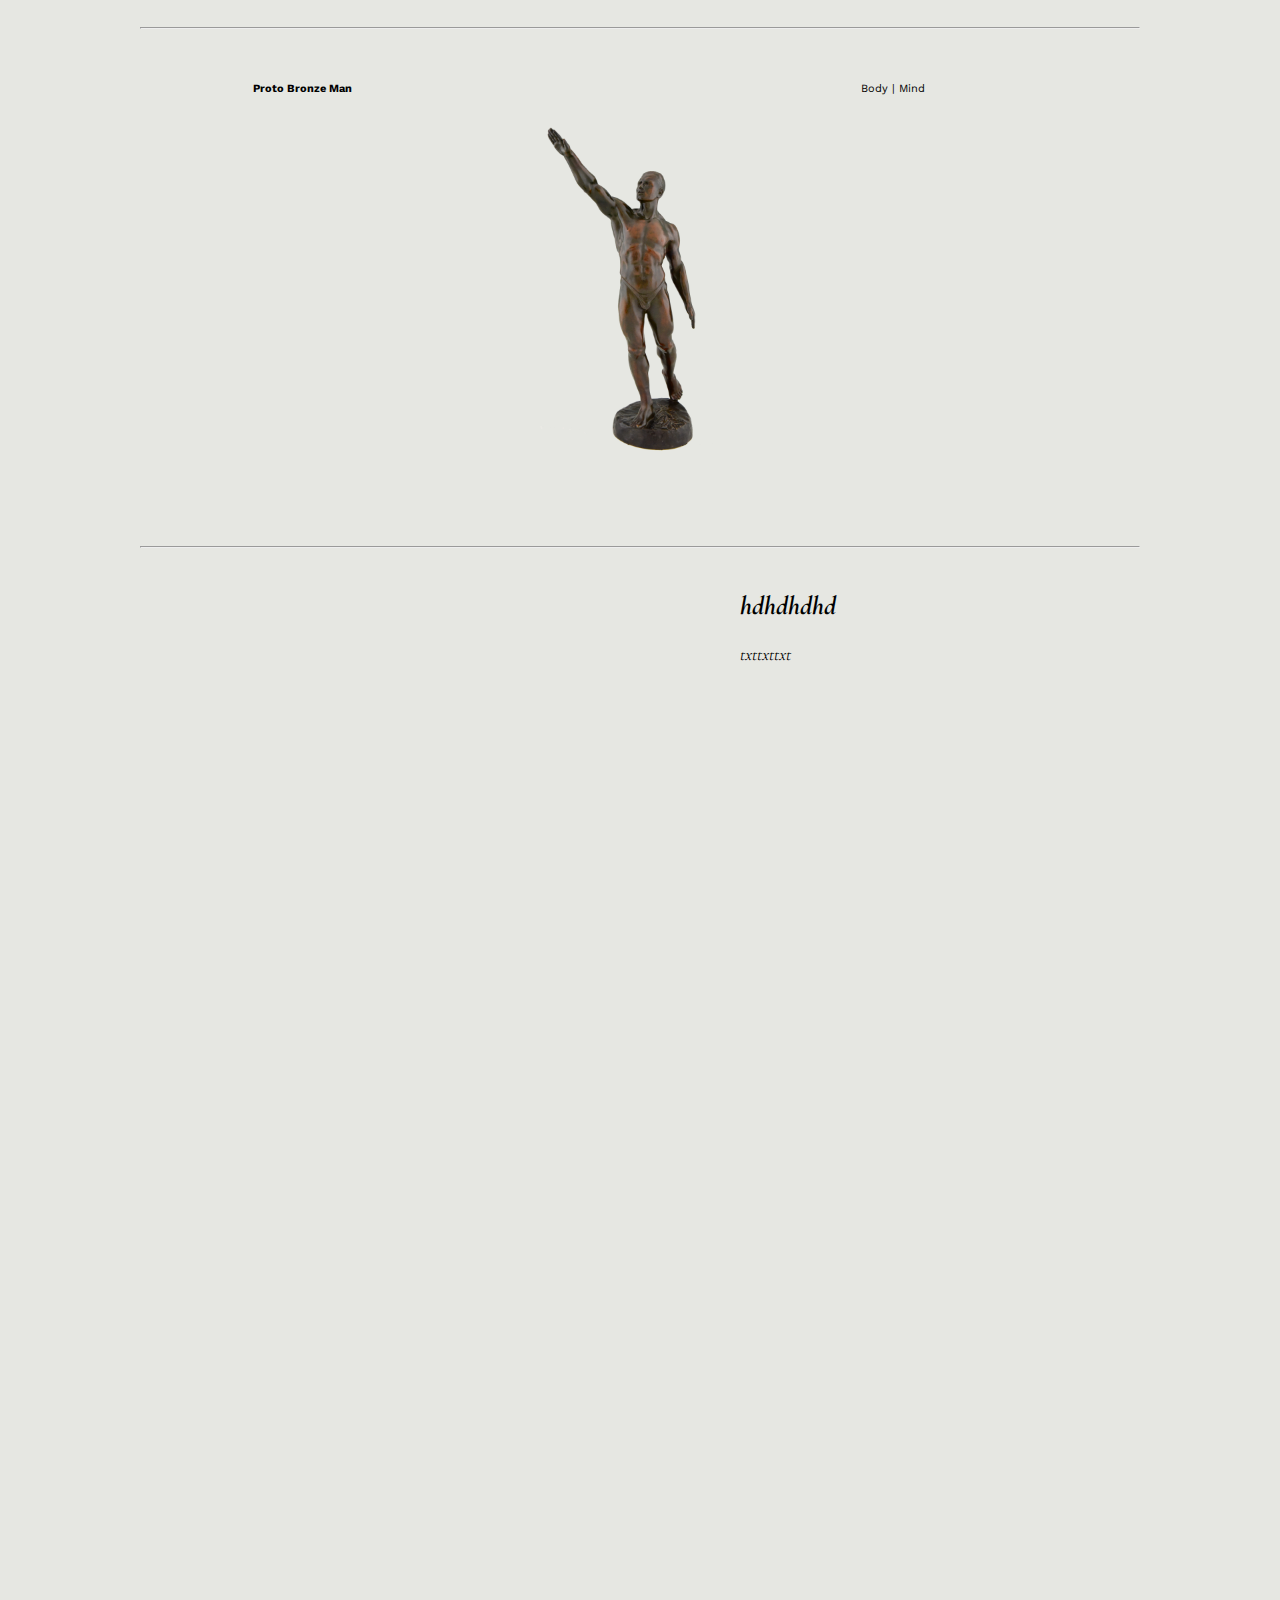
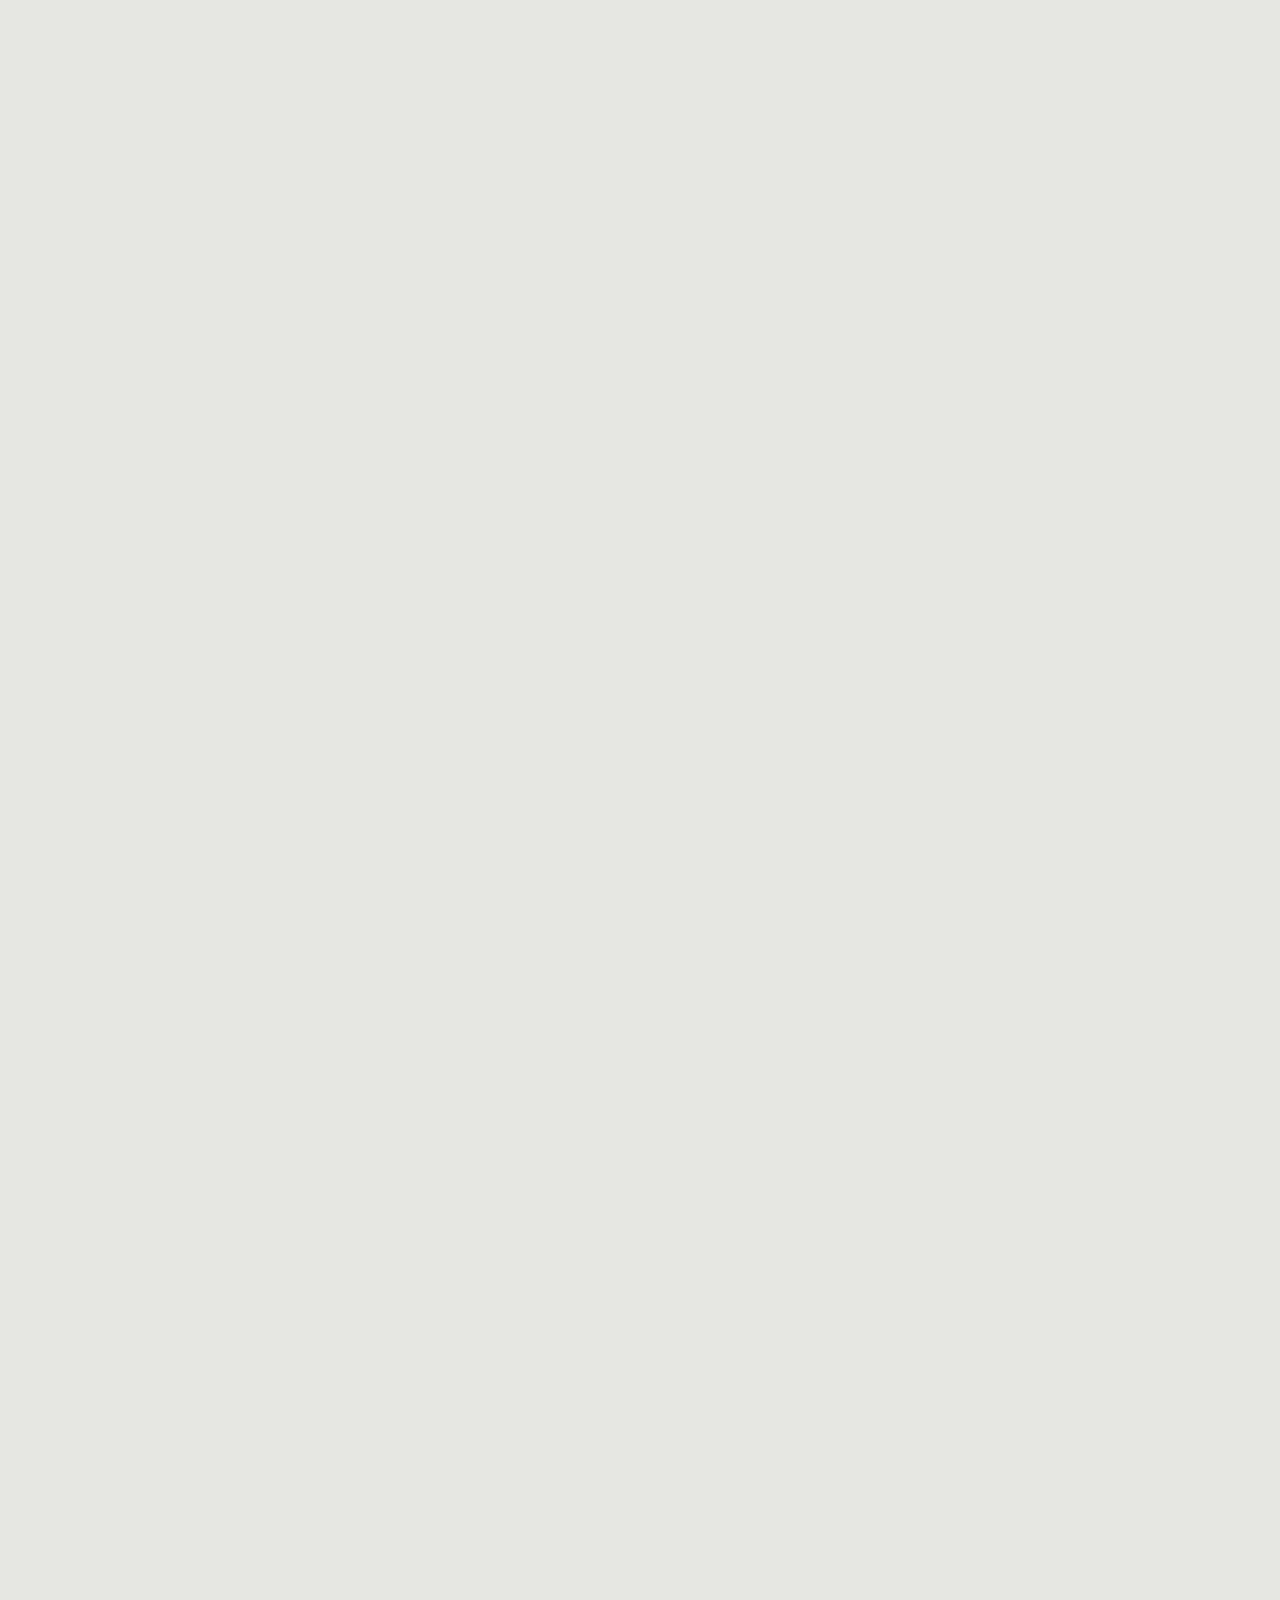
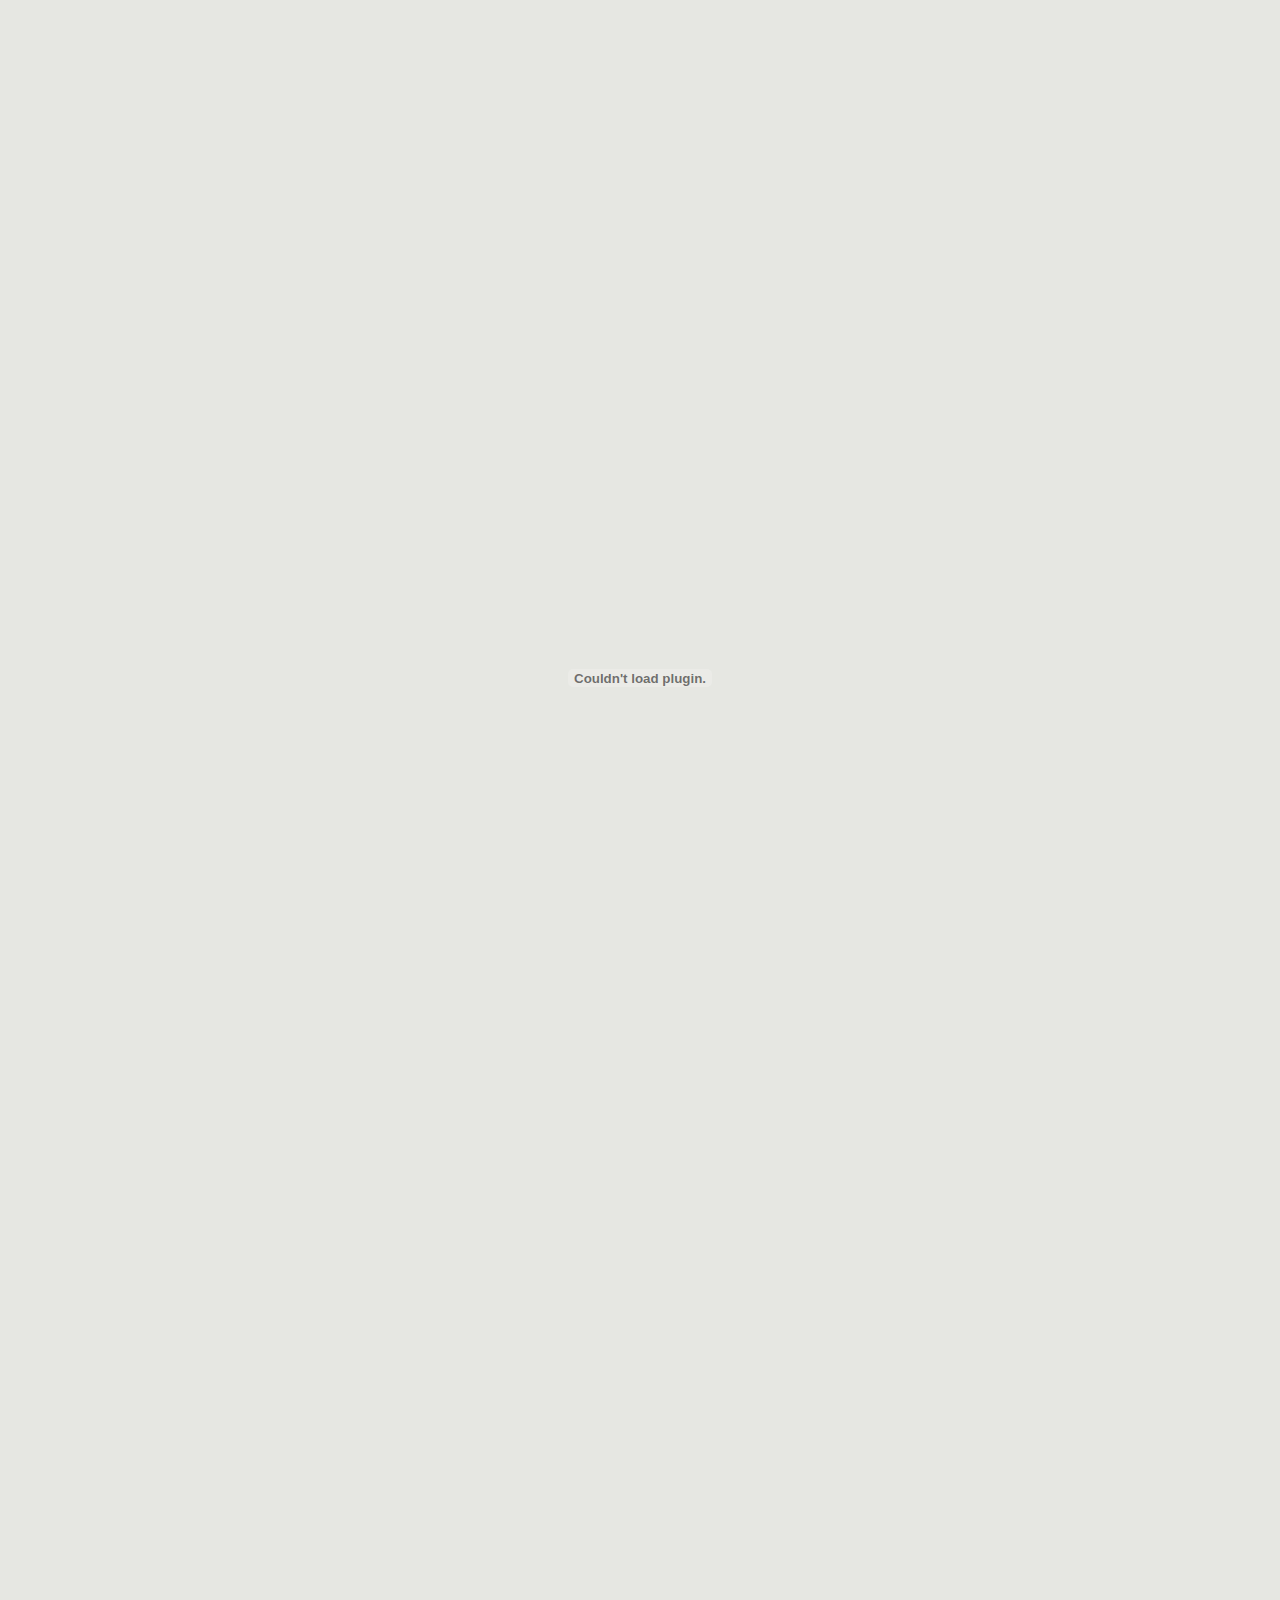
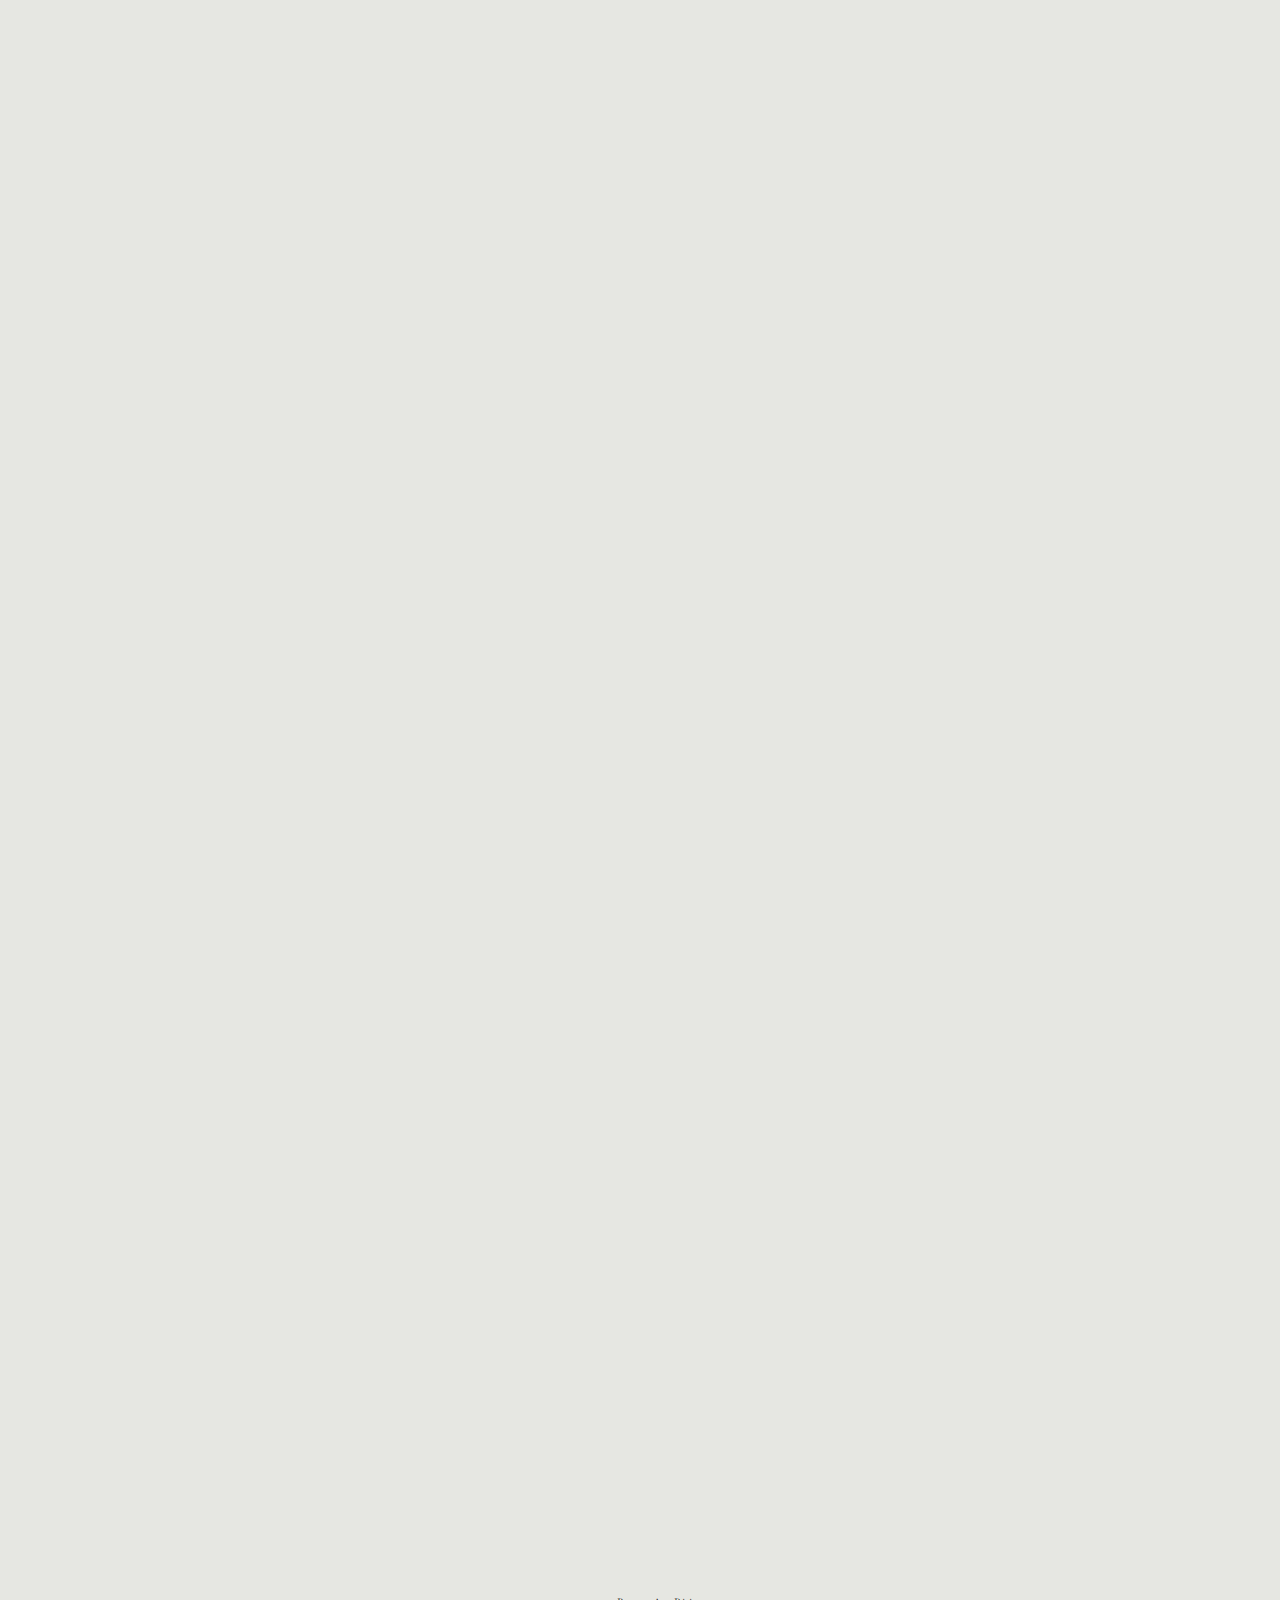
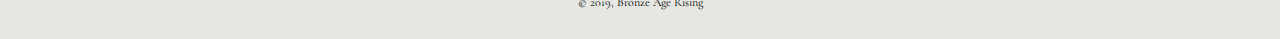
==== body.html @ aee888d8 "committed" ====
<!doctype html>

<html>

    <head>
	<link href="https:\\fonts.googleapis.com/css?family=Cormorant+Garamond:500,500i,700,700i|Work+Sans:6--" rel="stylesheet">
    <meta charset="utf-8">
    <title>Proto Bronze Man</title>
    <link rel="stylesheet" type="text/css" href="css/style.css"/>
    
    
    </head>
    
    <body>
        <div id="container">
        
            <hr>
            <div id="header"> 

                 
				 
				 <img class="olympic" width=200 src="images/olympic.png" alt="olympic" />
                
                <h1><a href="index.html">Proto Bronze Man</a></h1>
				 
				 <div id="navi">
            
                        <a class="btn"  href="body.html">Body |</a>
                        <a class="btn"  href="mind.html">Mind</a>
       
            
                </div> 

            </div>
            
            <hr>
            
            <div id="content">
        
                 
				<div id="text">
                
                <h2><b><em>hdhdhdhd</em></b> </h2>
                    
                    <p><em>txttxttxt</em></p>
                    
                   
                    
				</div>
                
                  <div id="content">
        
                 
				<div id="pdff">
                
                    <embed src="images/bronze.pdf" width="1000" height="5000" type="application/pdf">
                    
				</div>
            
                
            
            
            </div>
            
            
            
            
            
            
        </div> 
		
		<div id="footer">
	
			<p>&copy; 2019, Bronze Age Rising</p>
	
		</div>
	
    </body>
	
	
    
    


</html>
---- css/style.css ----
#container
       
        {
            position:relative;
			margin:0 auto;
            width:1000px;
            padding:10px;
			

        }
		
#header
        {
            position:relative;
			height:500px;
            width:1000px;
         
			
    
        }
		
h1
        {
            
			position:absolute;
			left:87px;
            font-family: 'Work Sans', sans-serif;
			font-size:11px;
			height:12px;
			width:150px;
            color: black;
			text-align:center;
            border:1px;
		    margin:44px 0 44px 0;
            
        }

img.olympic{
			
			position:absolute;
			left:400px;
            top:85px;
           

	
}
		
#navi 
        {
			height:12px;
			width:150px;
            position:absolute;
            left:677.6px;
            font-family: 'Work Sans', sans-serif;
			font-size:11px;
			text-align:center;
			margin:44px 0 44px 0;
            
           
            
			

        }


body 
        {
			
            font-family: 'Cormorant Garamond', serif;
            font-size:17.5px;
            background-color:#E6E7E2 /* PANTONE 11-4301 TPX Lily White */



        }

#content
        {
           position:relative;
		   margin-top:20px;
		   min-height:1000px;
        }
		





#text{
			float:right;
			width:400px;
			min-height:800px;
			margin-bottom:10px;
	

        
        
    }

#pdf{
        border:10px;
        border-color:blue;
}

li{
	
			margin:10px;
}

#chsepic{
			float:left;
			width:400px;
			height:500px;
			margin-bottom:10px;
	
}
#schools{
			float:right;
			width:400px;
			min-height:800px;
			margin-bottom:10px;
}

#e30pic{
			float:left;
			width:400px;
			height:500px;
			margin-bottom:10px;
}

#hobbielist{
			float:right;
			width:400px;
			min-height:800px;
			margin-bottom:10px;
	
}


a:link 
        {
            color:black;
            text-decoration:none;       
        }
			
a:visited 
        {
				
            color:black;
        }
			
a:hover 
        {
            color:deepskyblue;
				
        }
			
a:active 
        {
            color:white;
        }
		
#footer{
	
	position:relative;
	text-align:center;
	font-size:12px;
}
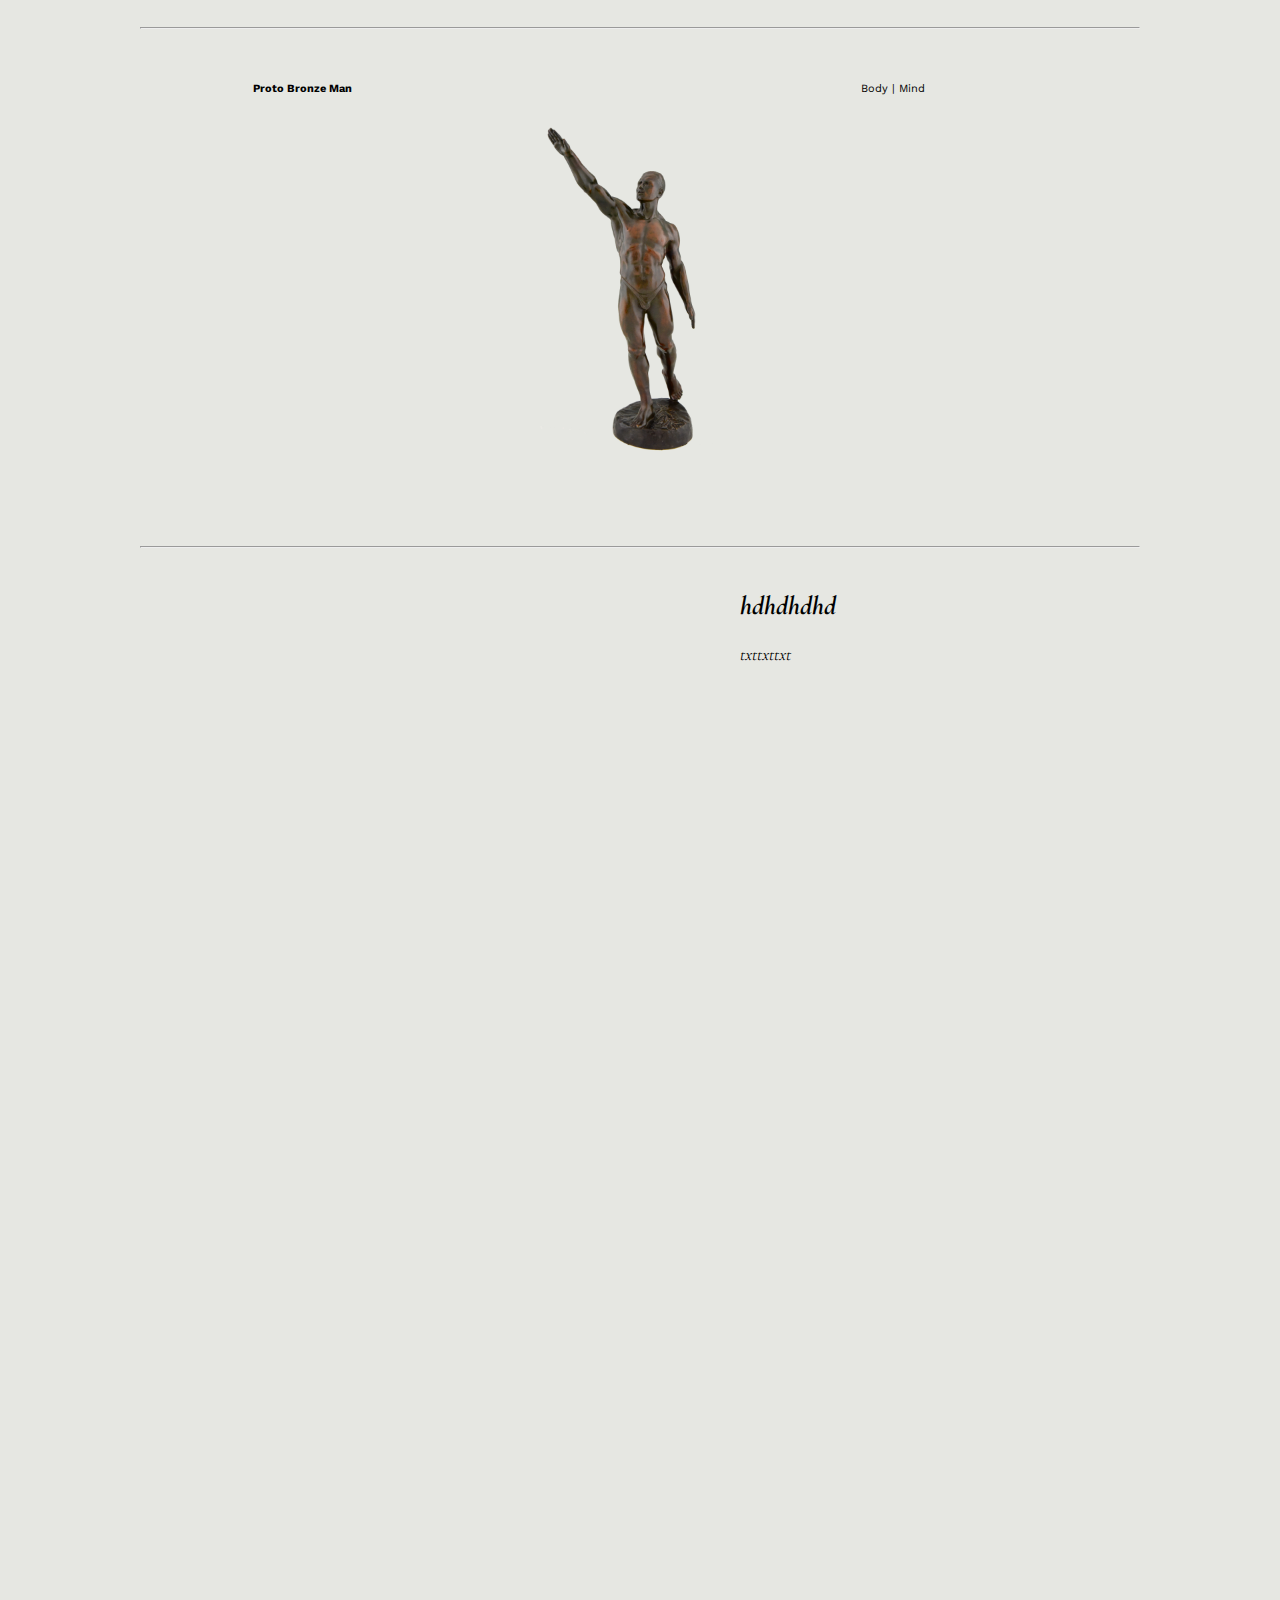
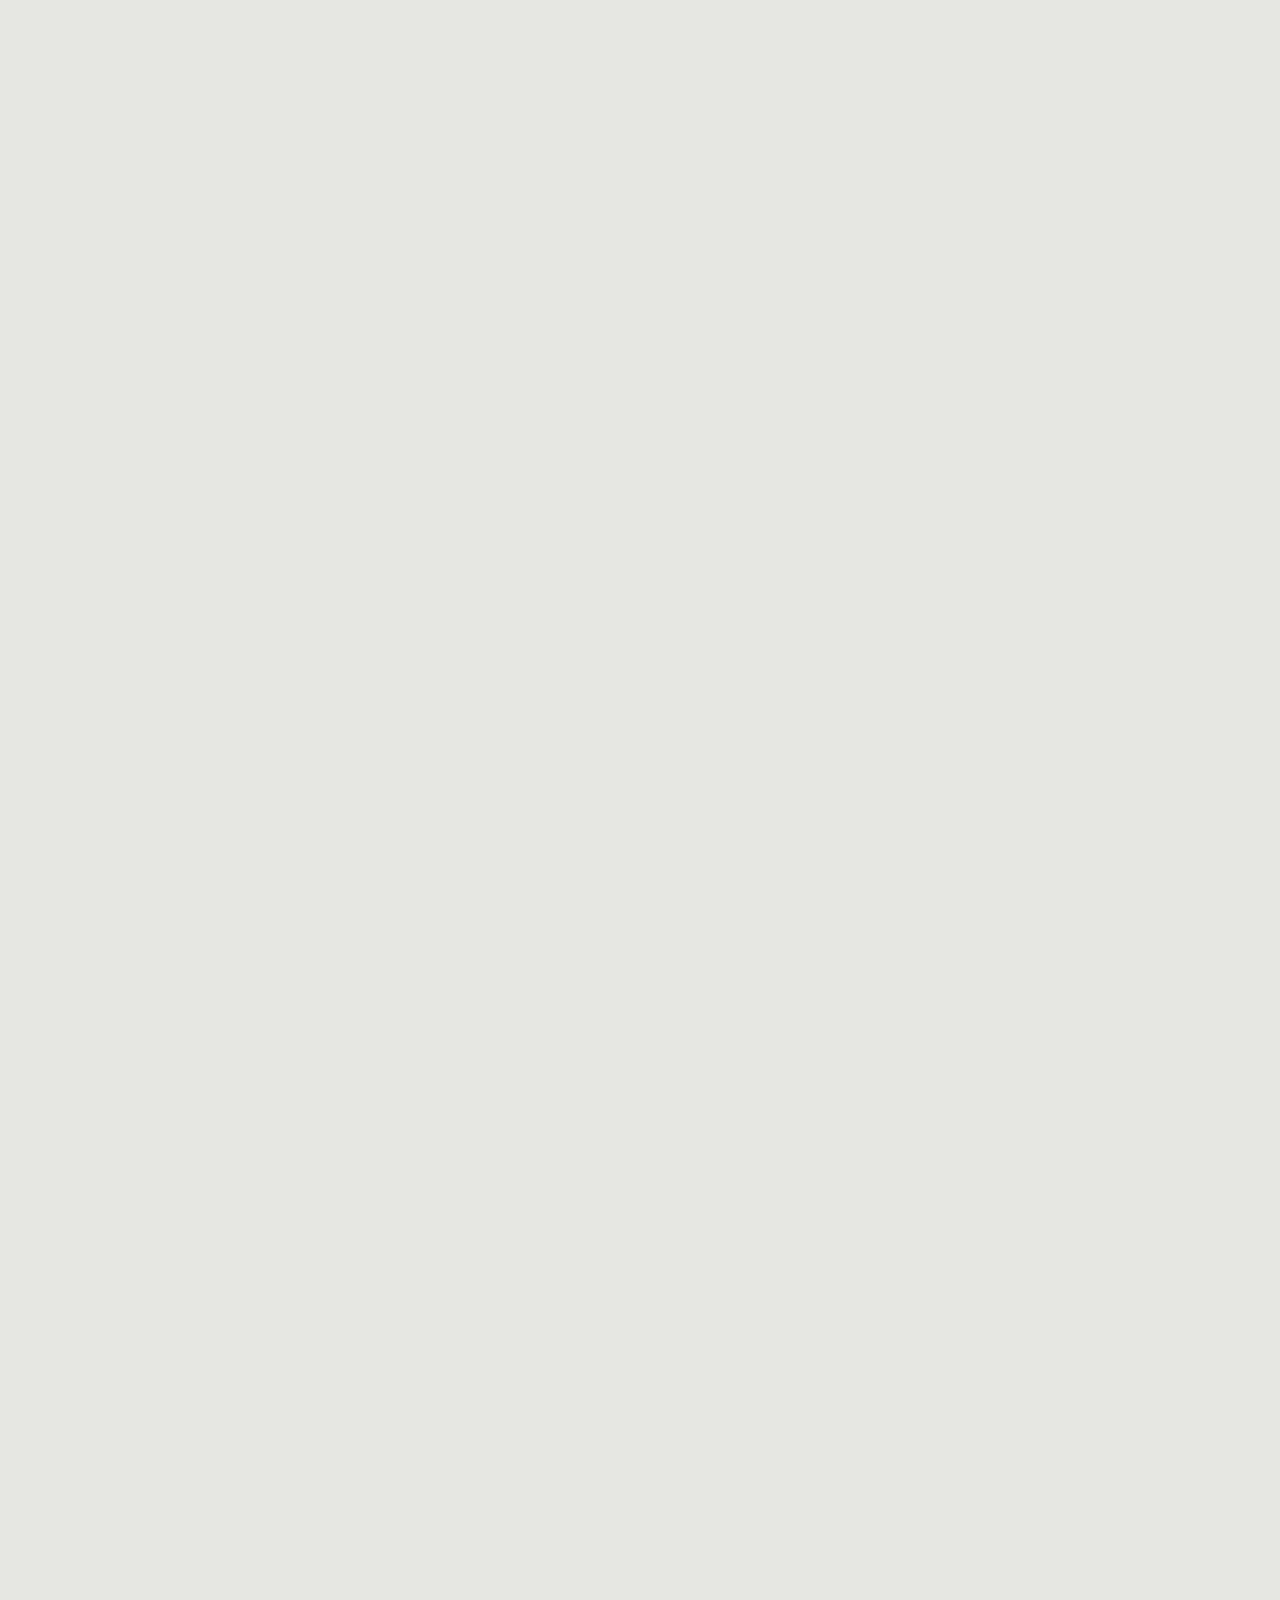
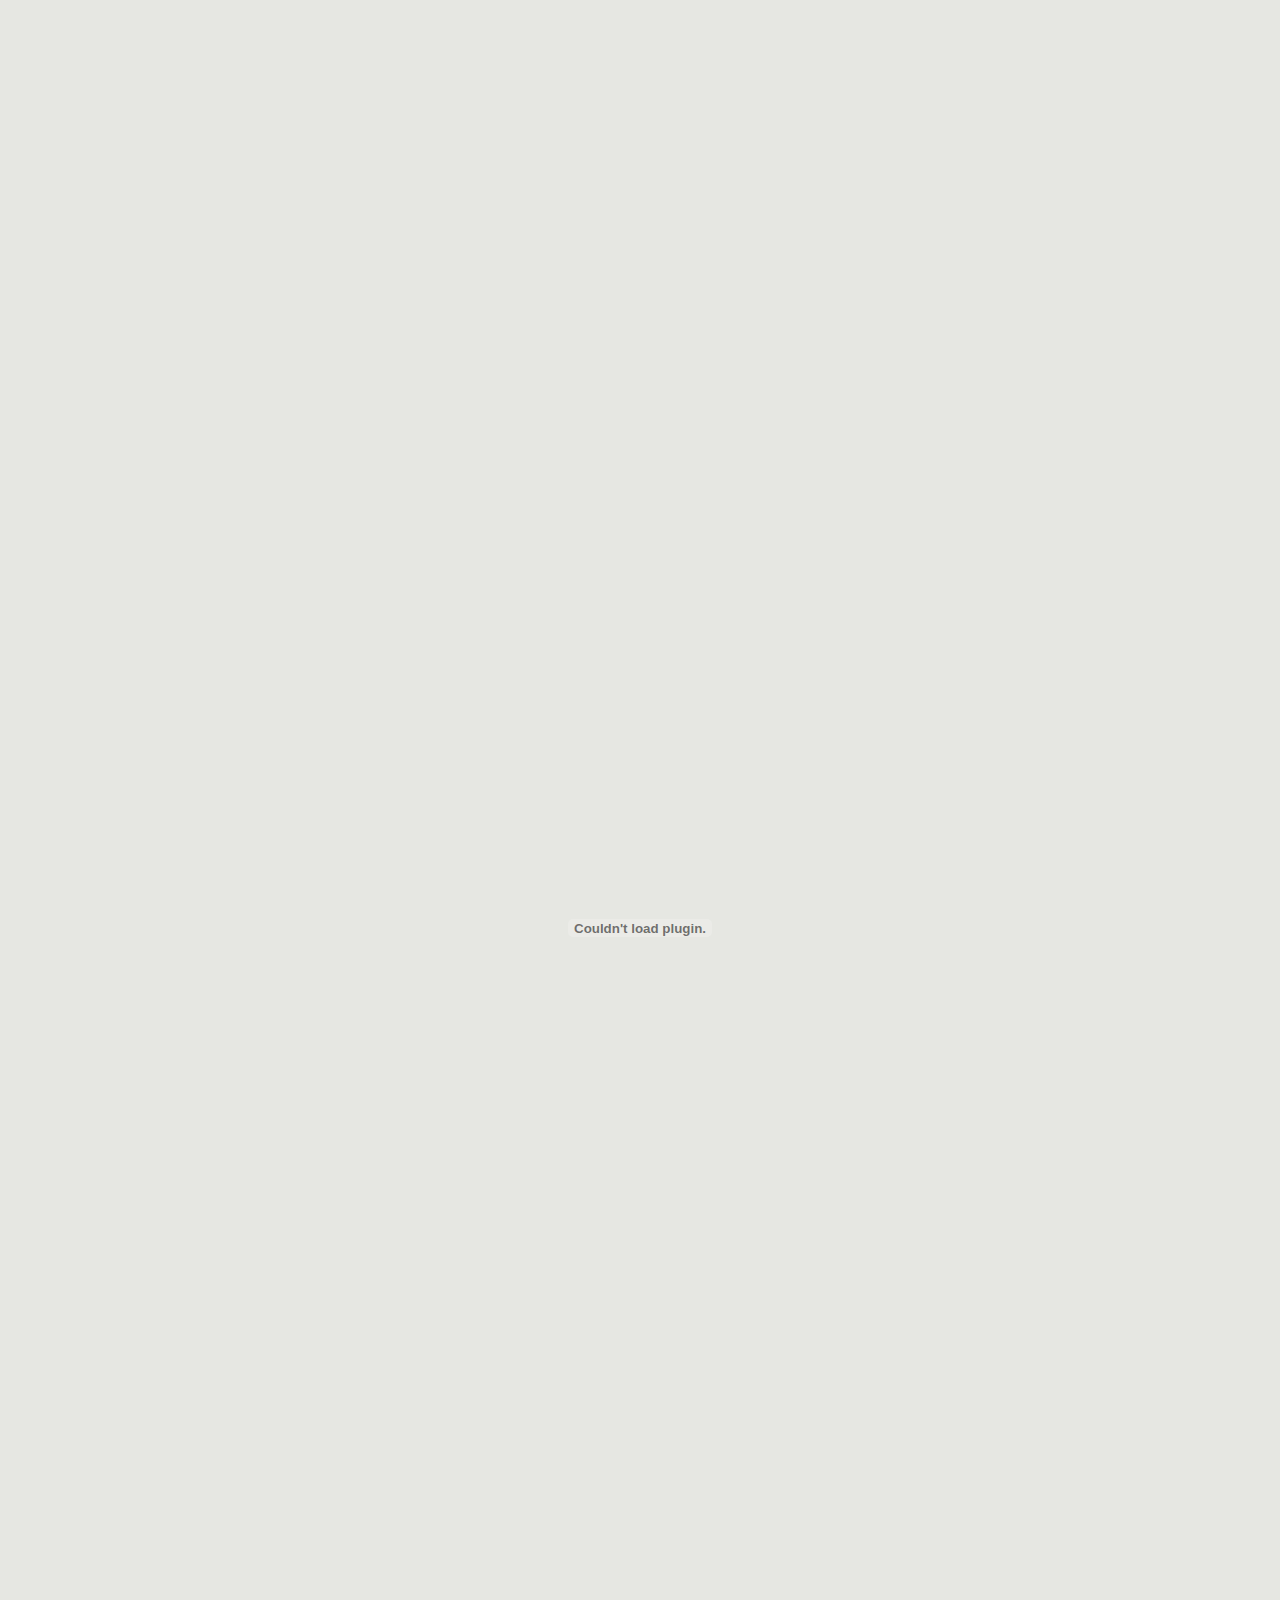
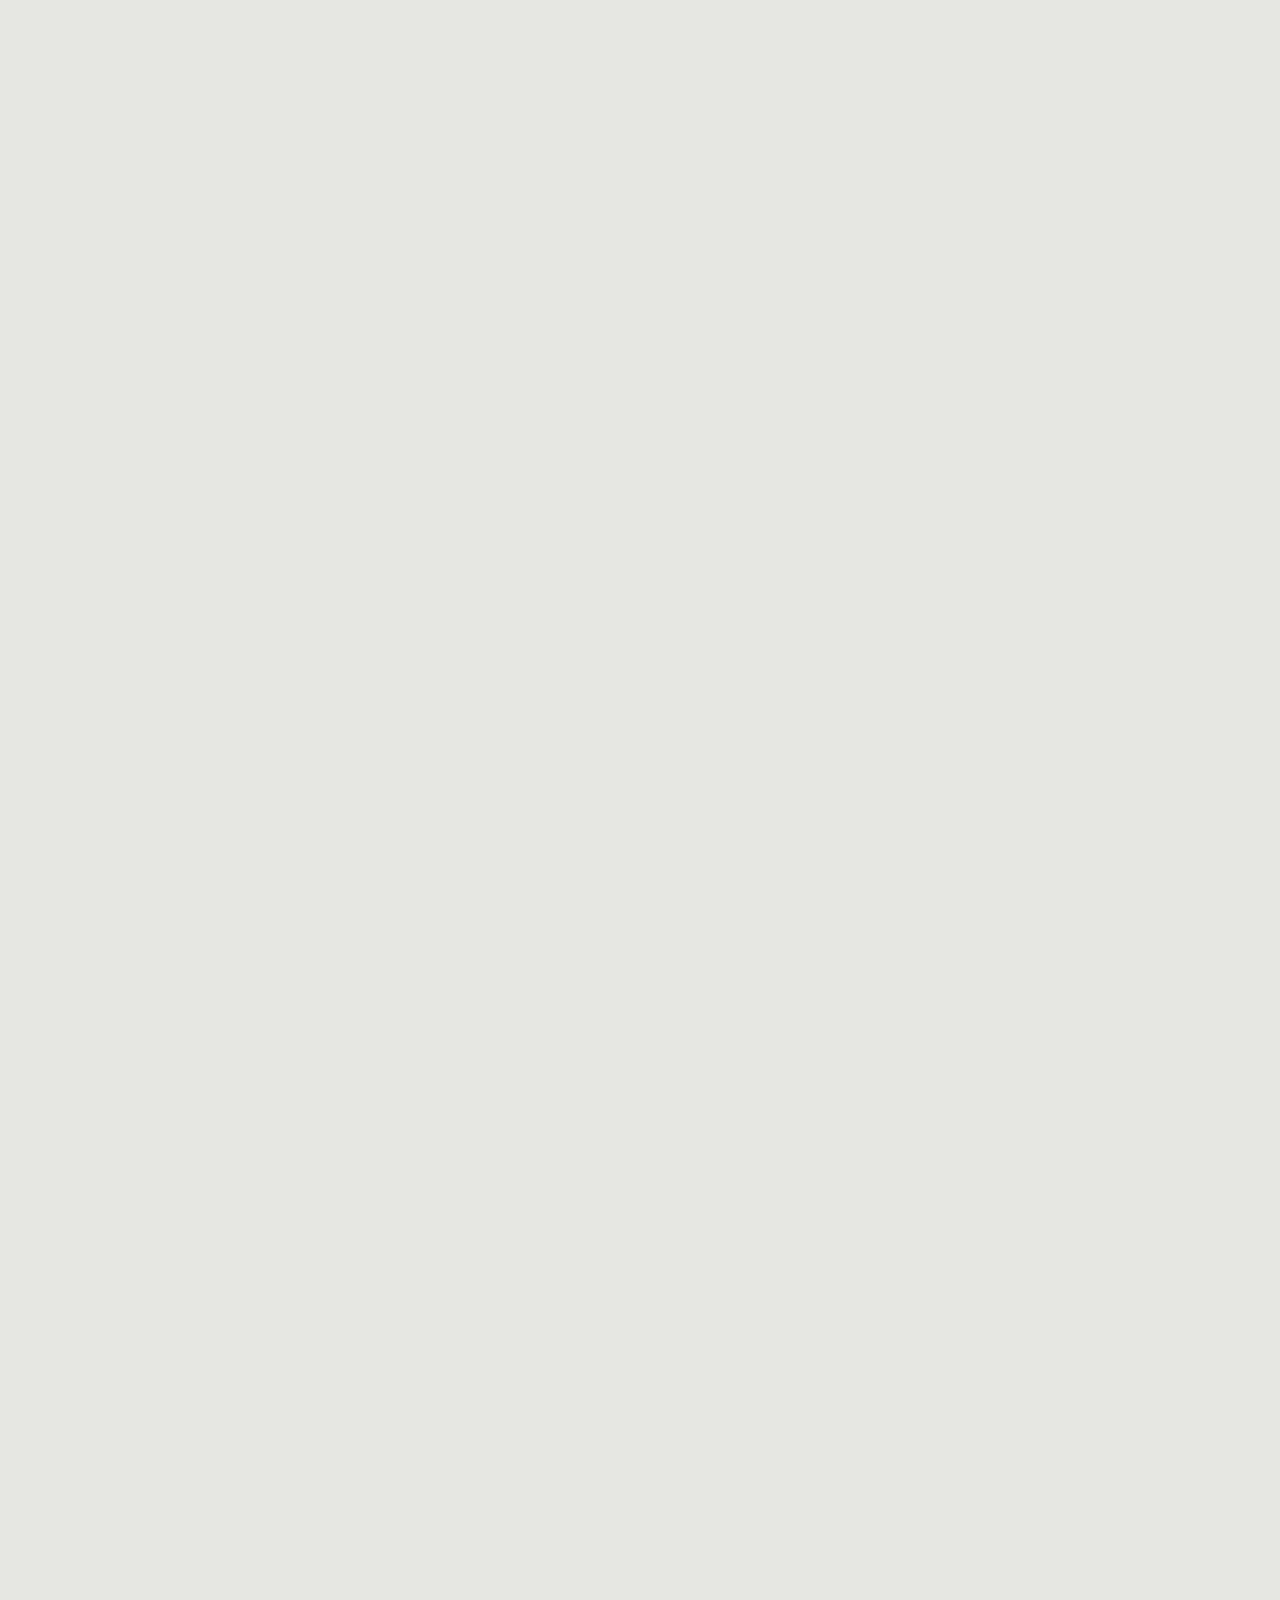
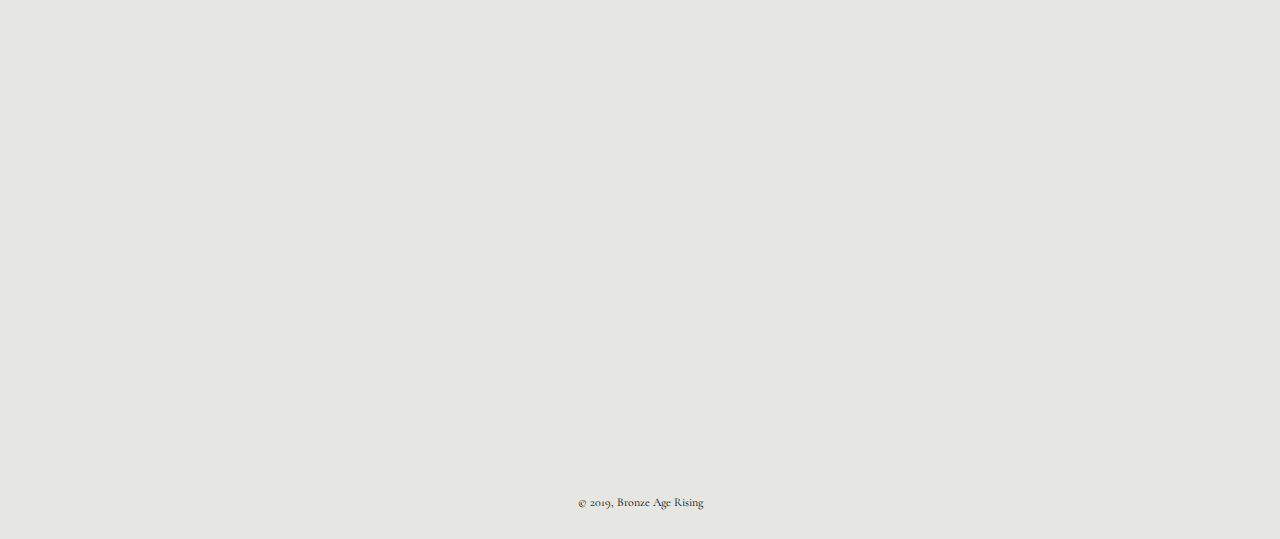
==== commit 52567476: "committed" ====
--- a/body.html
+++ b/body.html
@@ -53,7 +53,7 @@
                  
 				<div id="pdff">
                 
-                    <embed src="images/bronze.pdf" width="1000" height="5000" type="application/pdf">
+                    <embed src="images/bronze.pdf" width="1000" height="5500" type="application/pdf">
                     
 				</div>
             
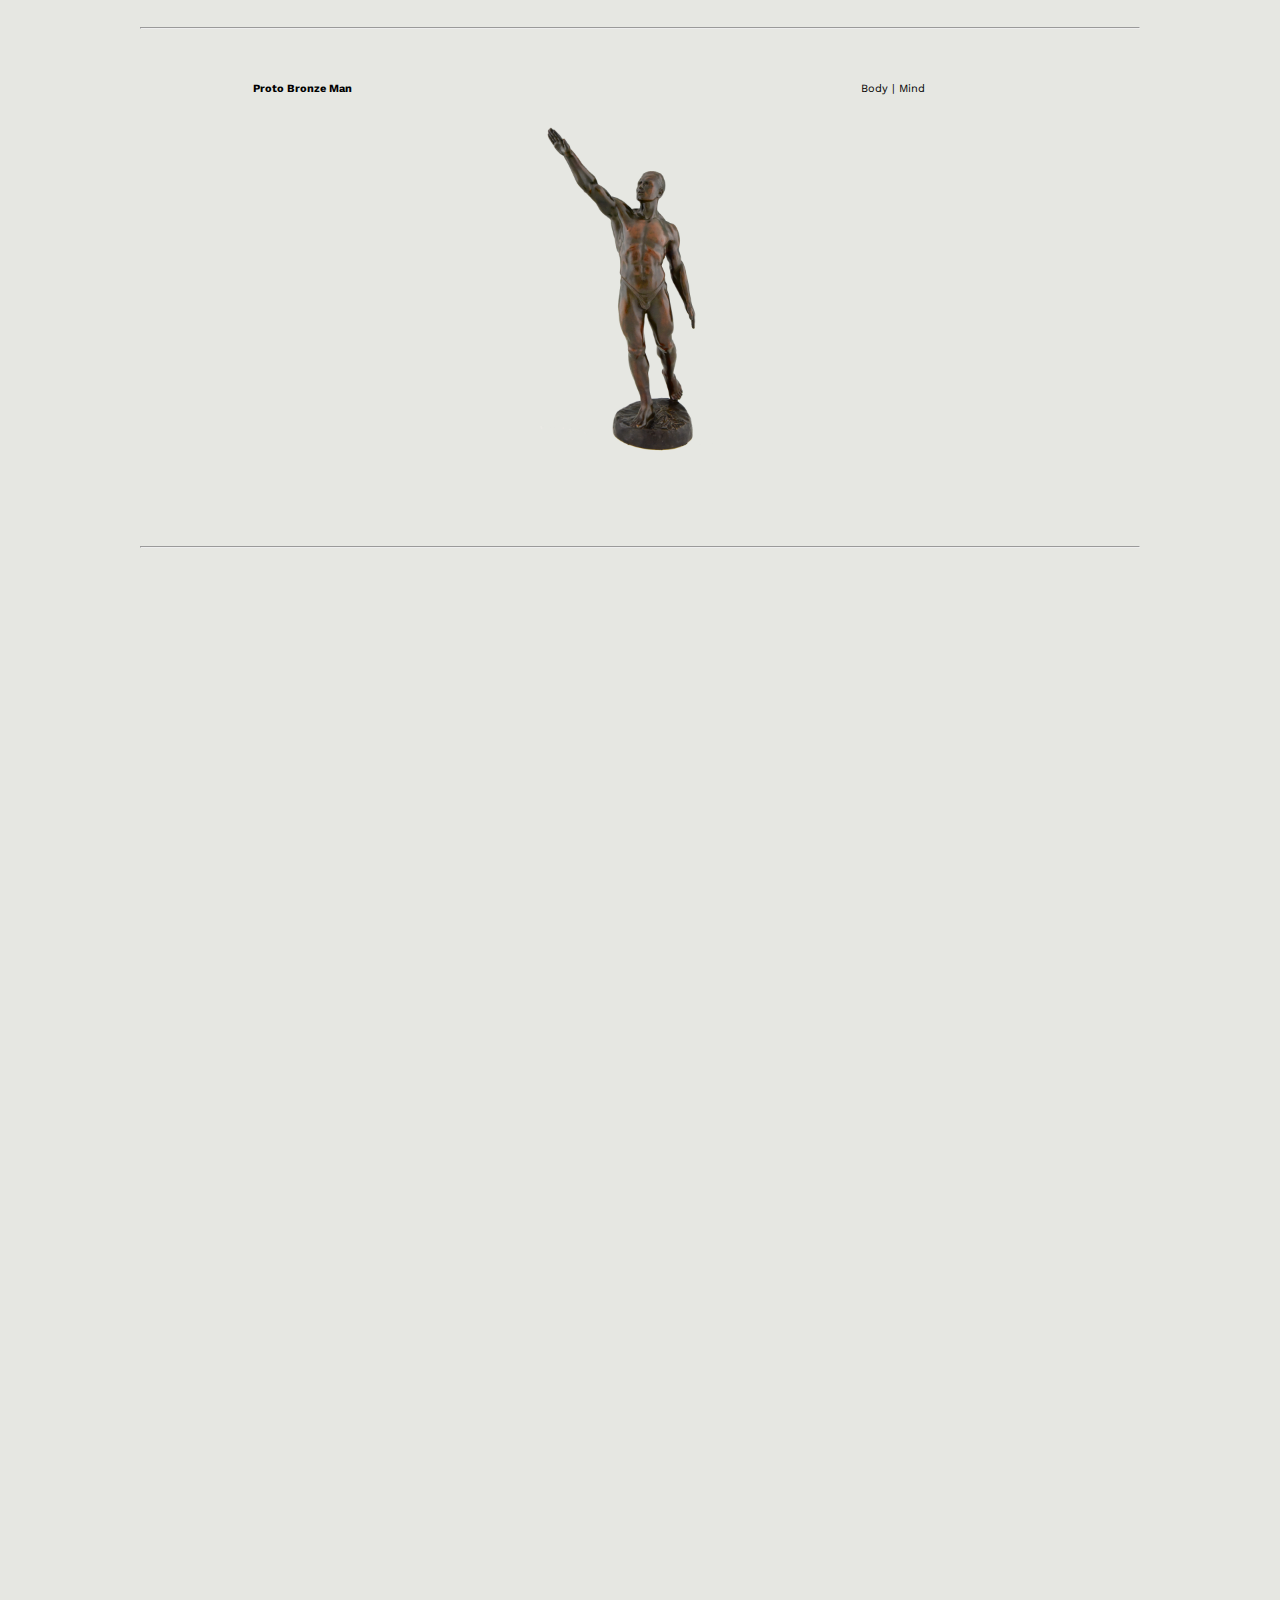
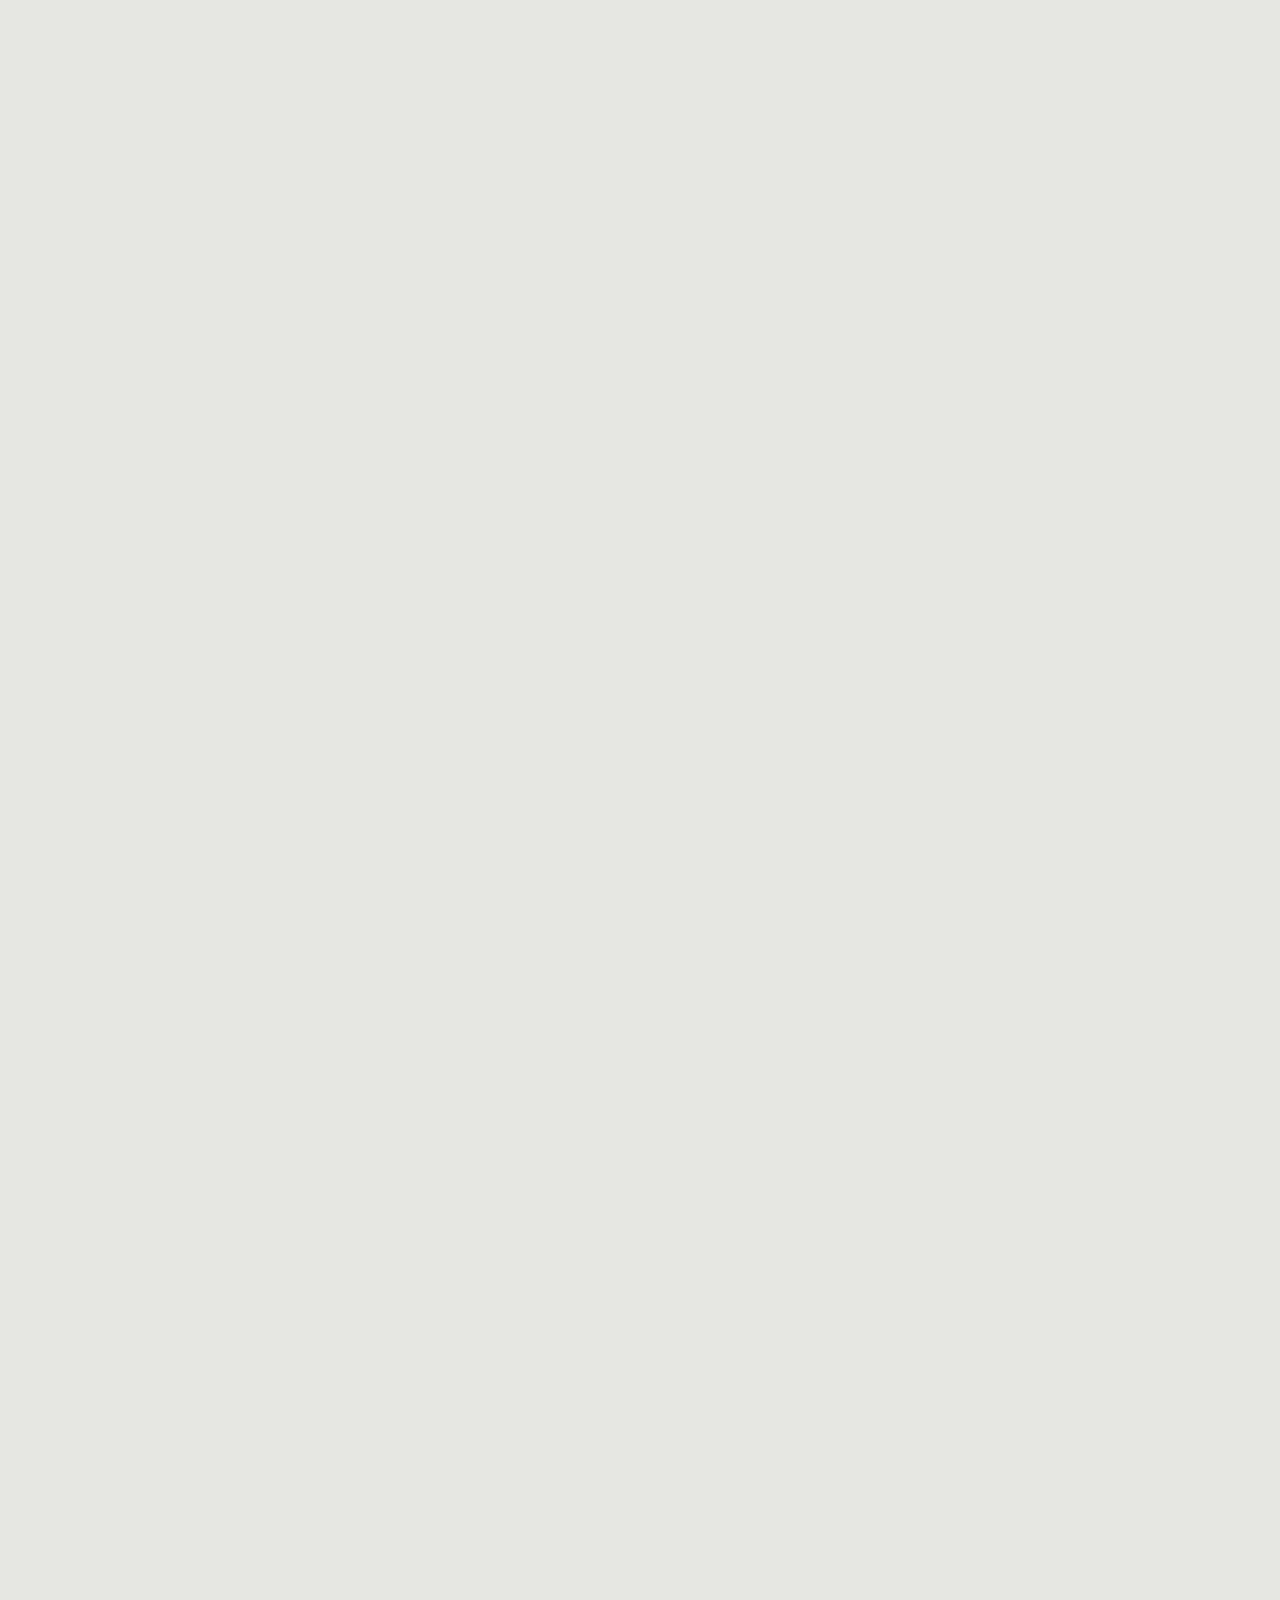
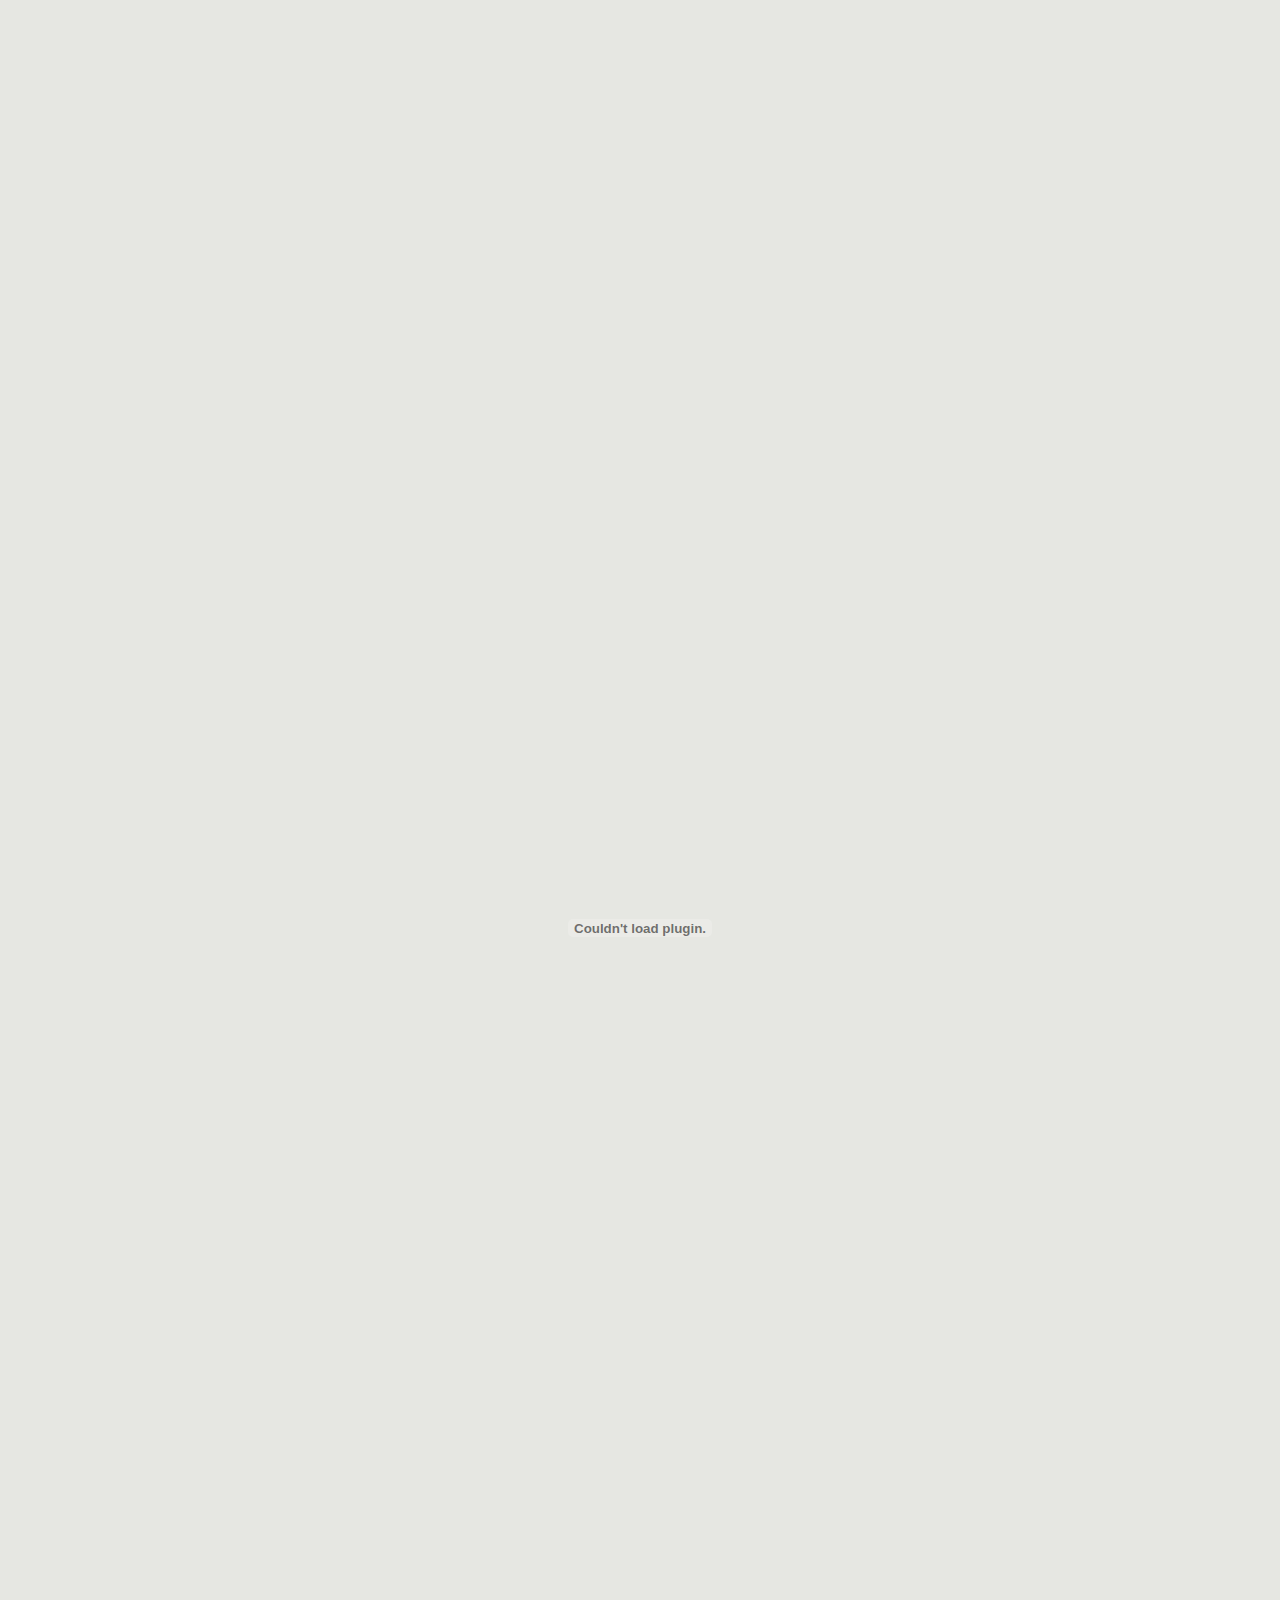
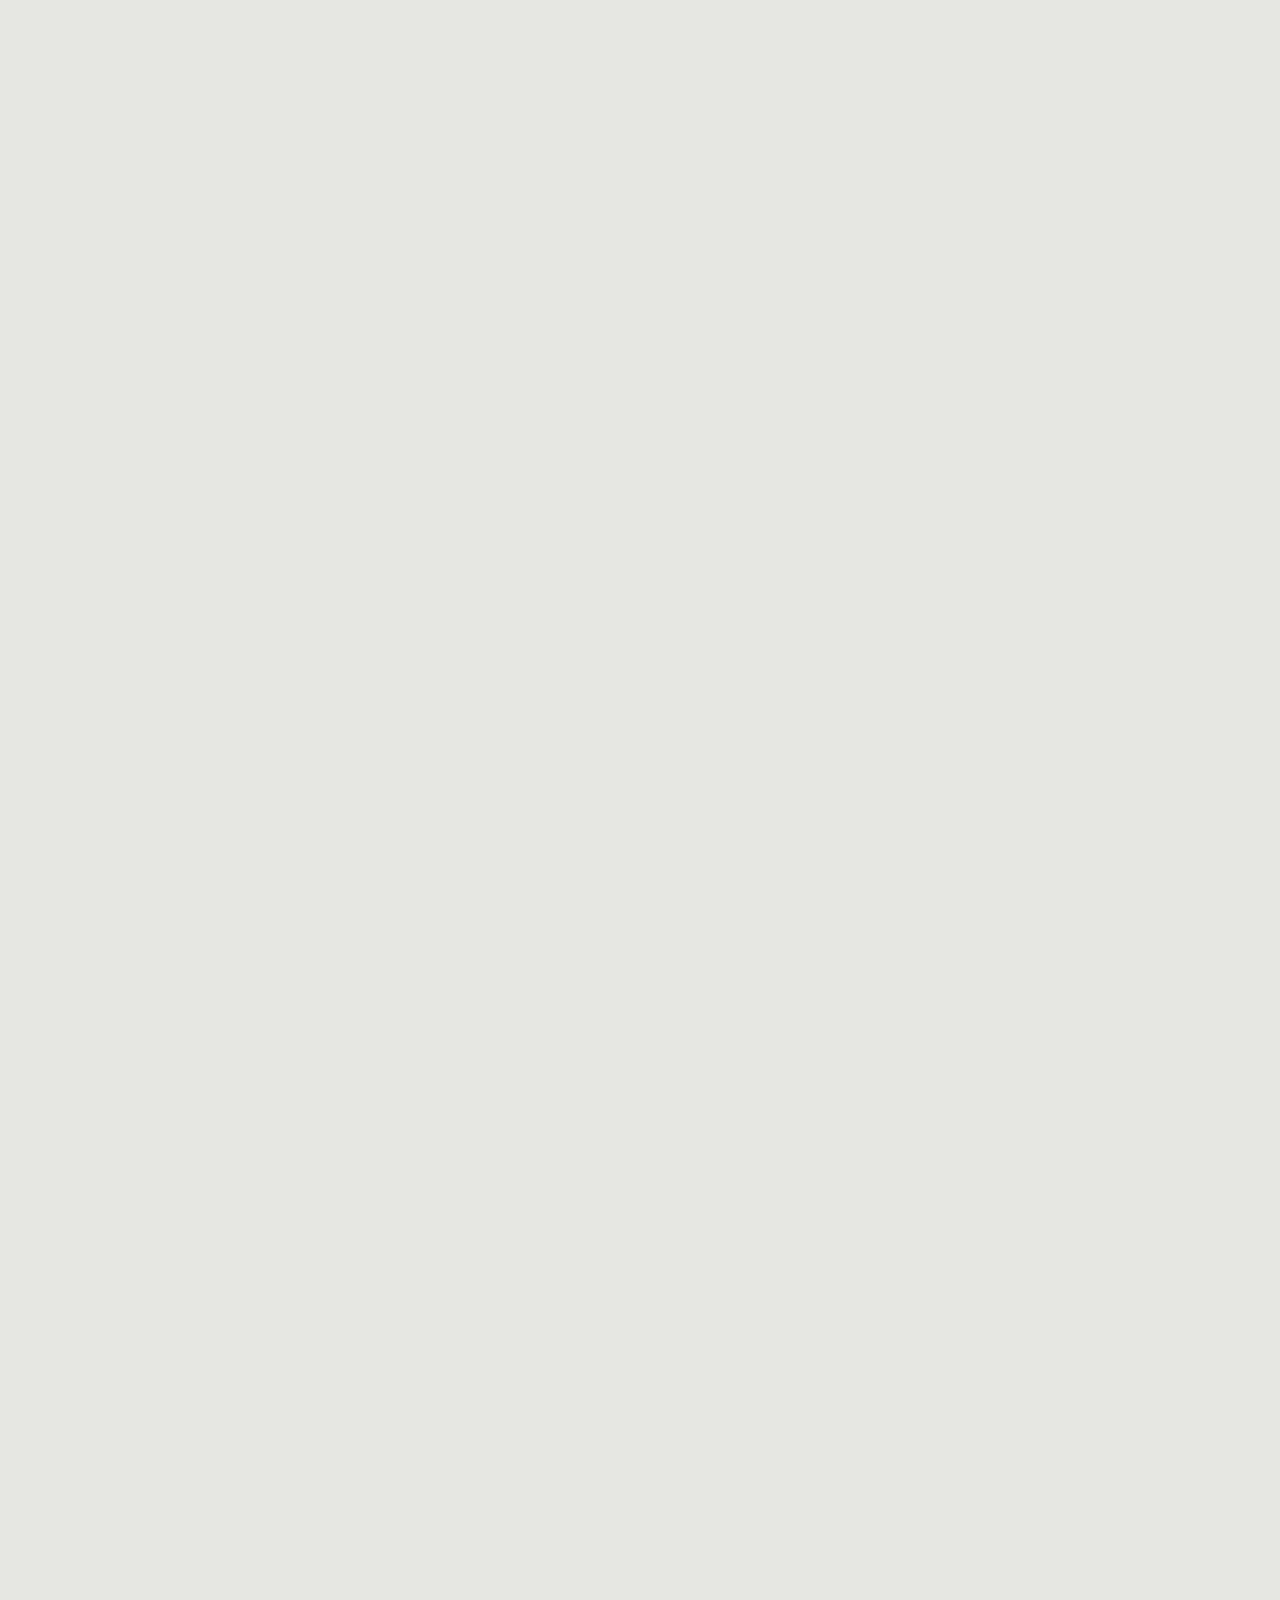
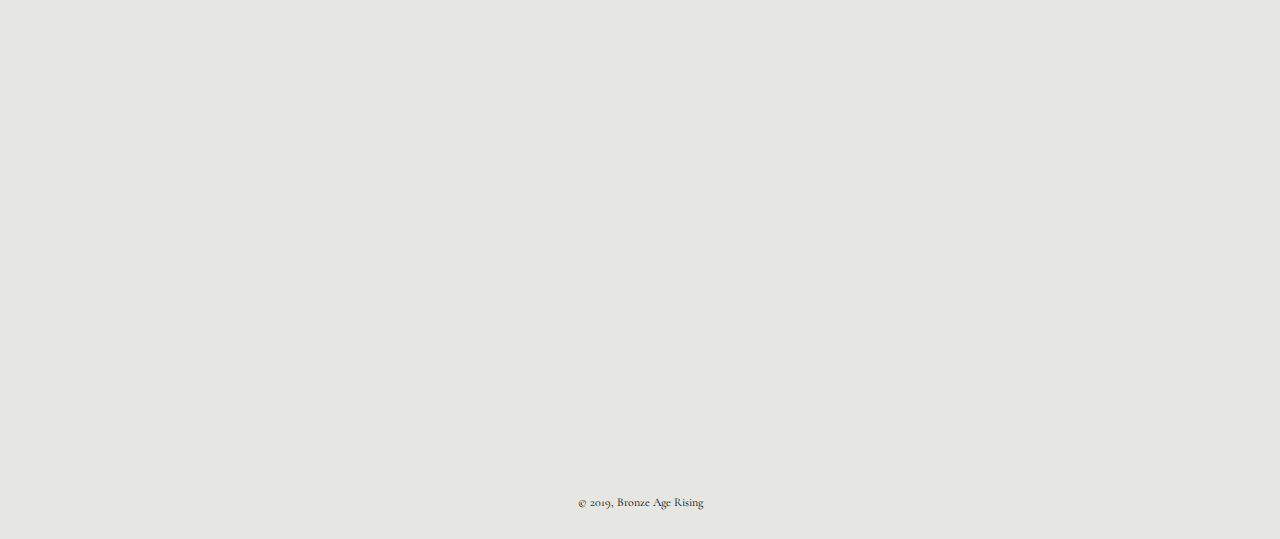
==== commit 4325f28a: "committed" ====
--- a/body.html
+++ b/body.html
@@ -40,9 +40,9 @@
                  
 				<div id="text">
                 
-                <h2><b><em>hdhdhdhd</em></b> </h2>
+                <h2><b><em></em></b> </h2>
                     
-                    <p><em>txttxttxt</em></p>
+                    <p><em></em></p>
                     
                    
                     
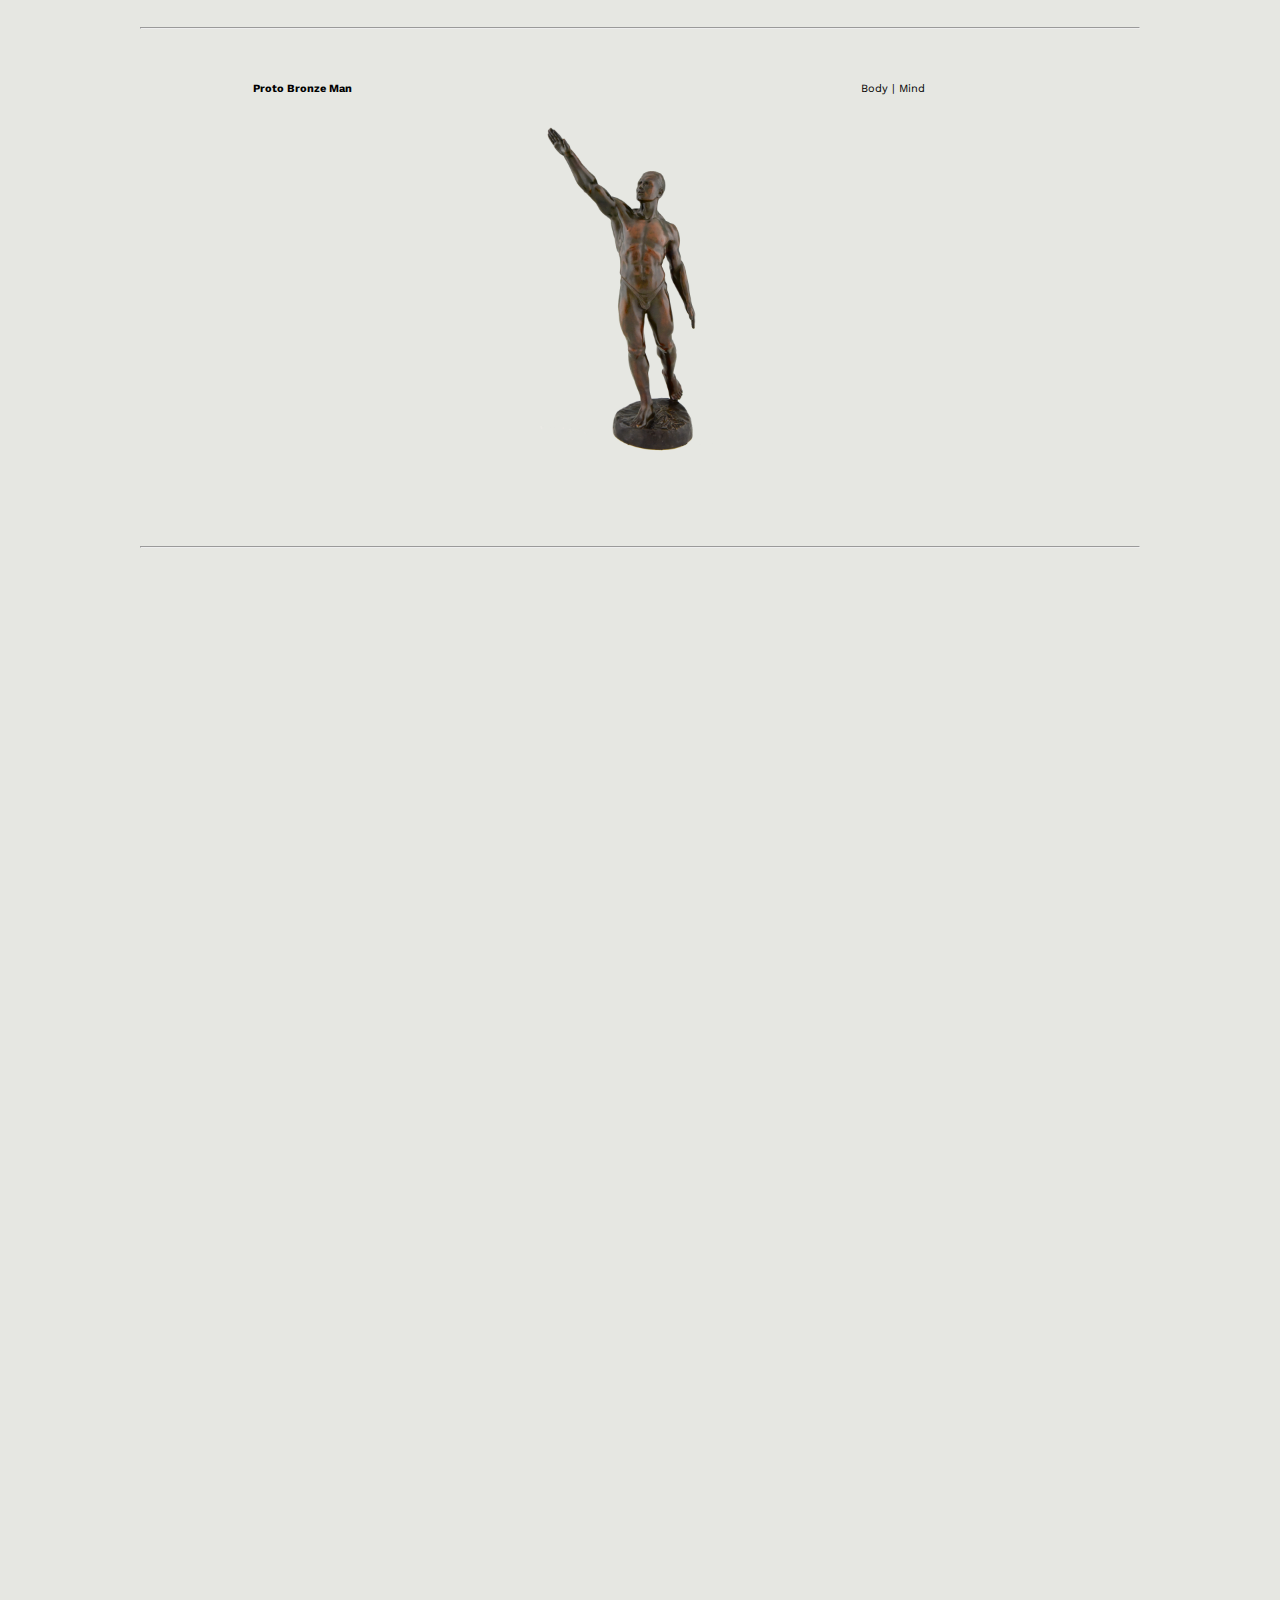
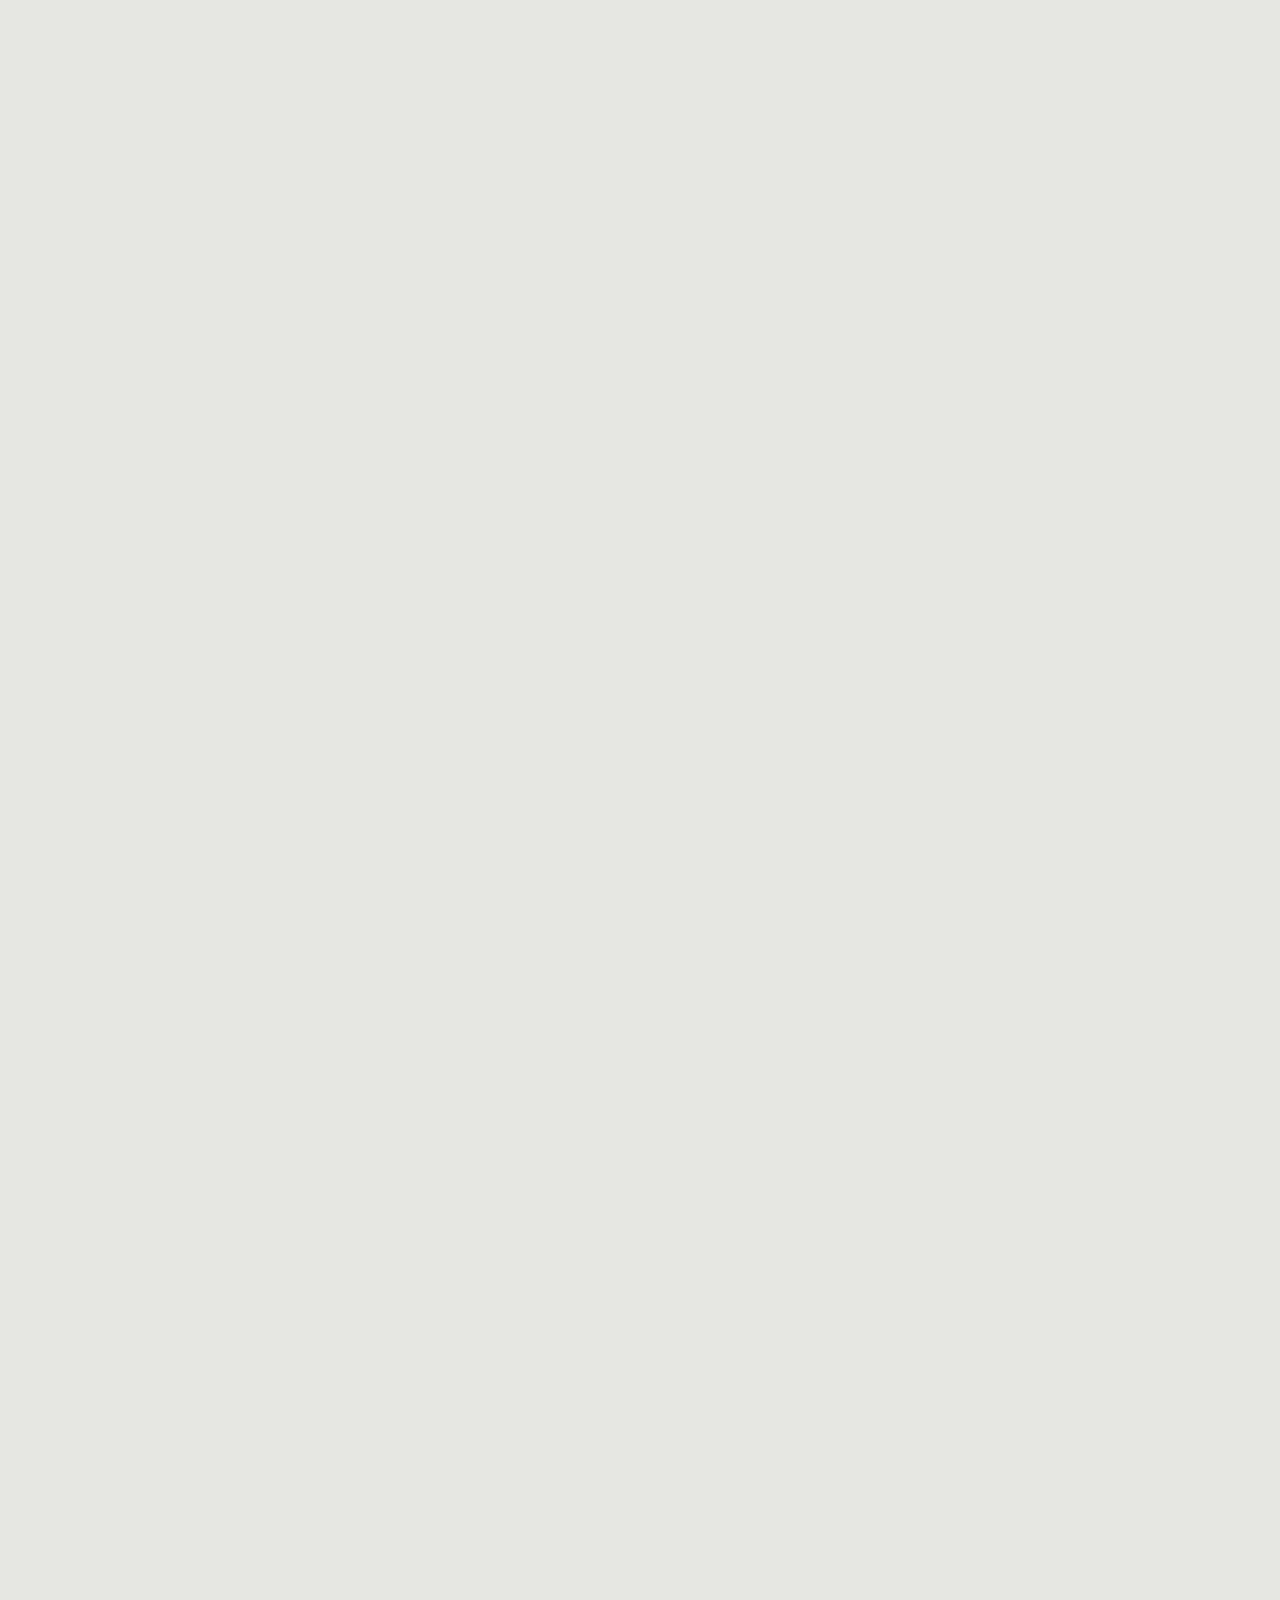
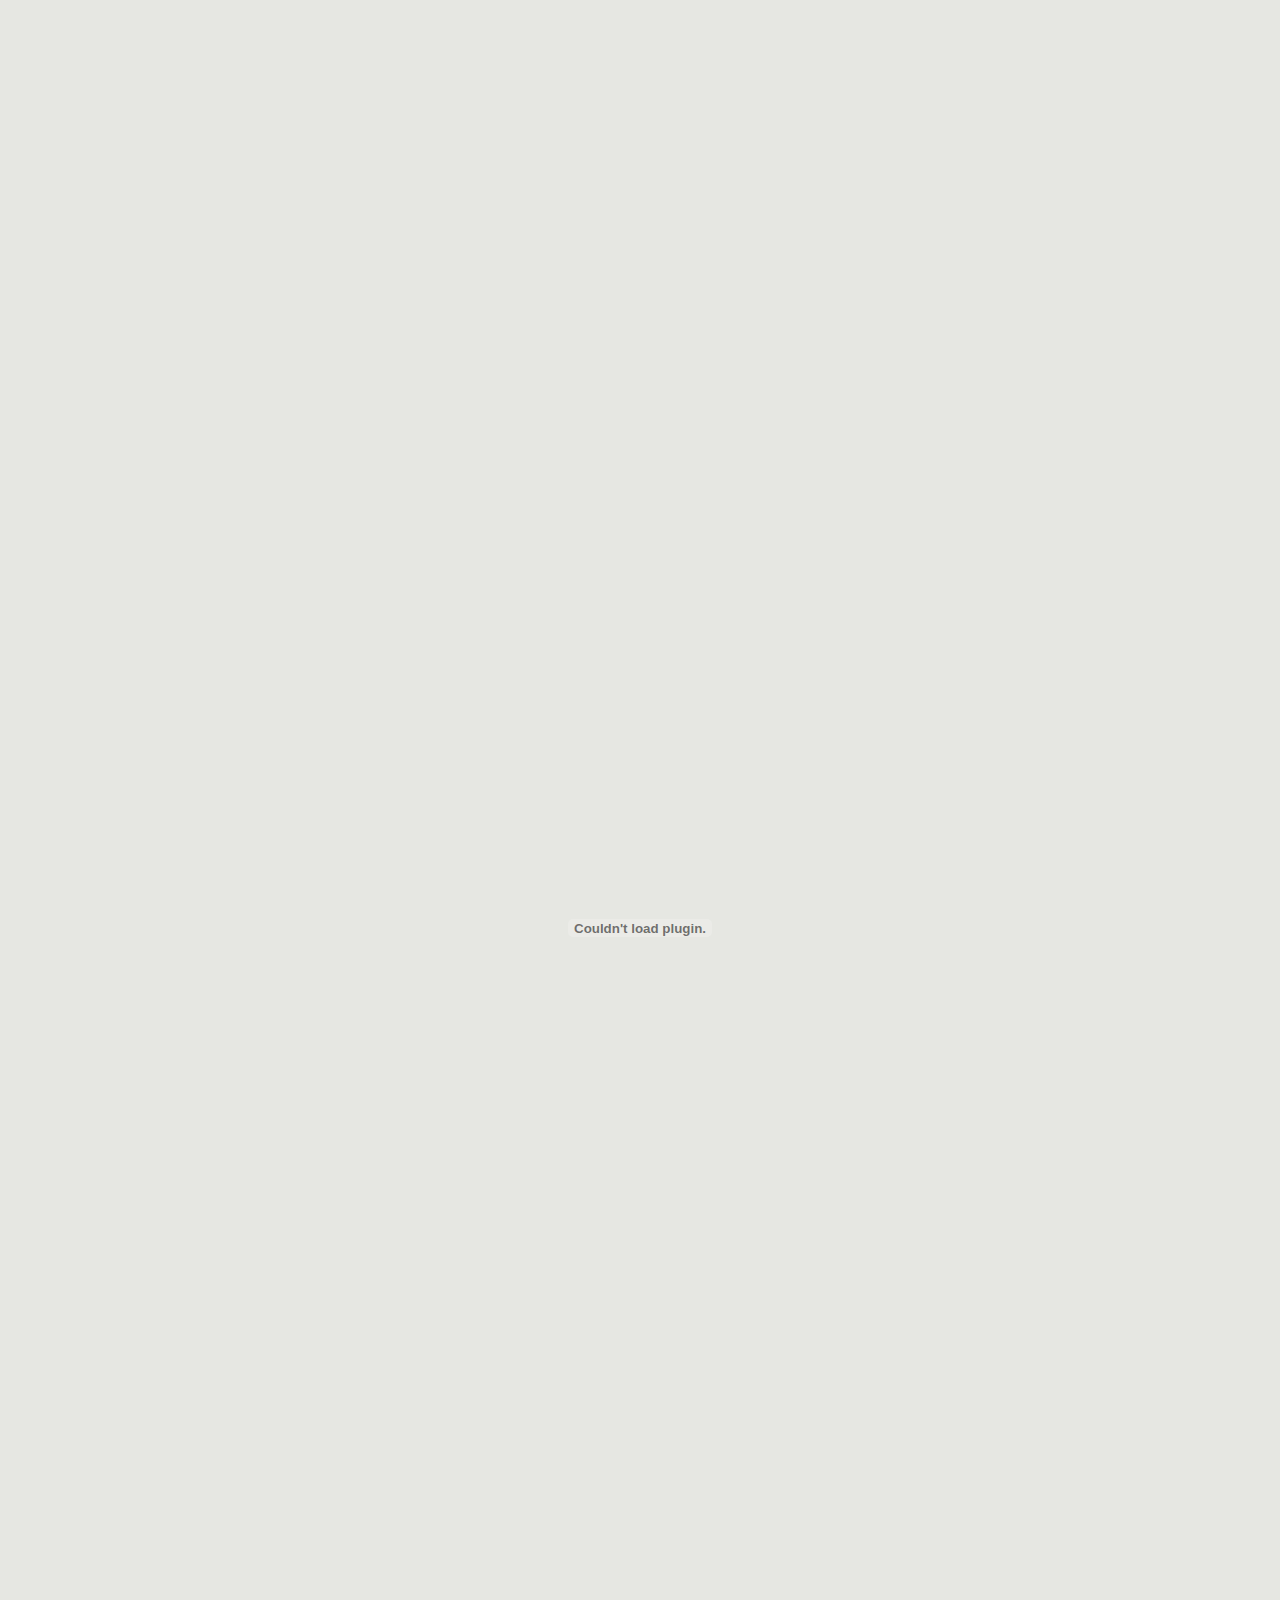
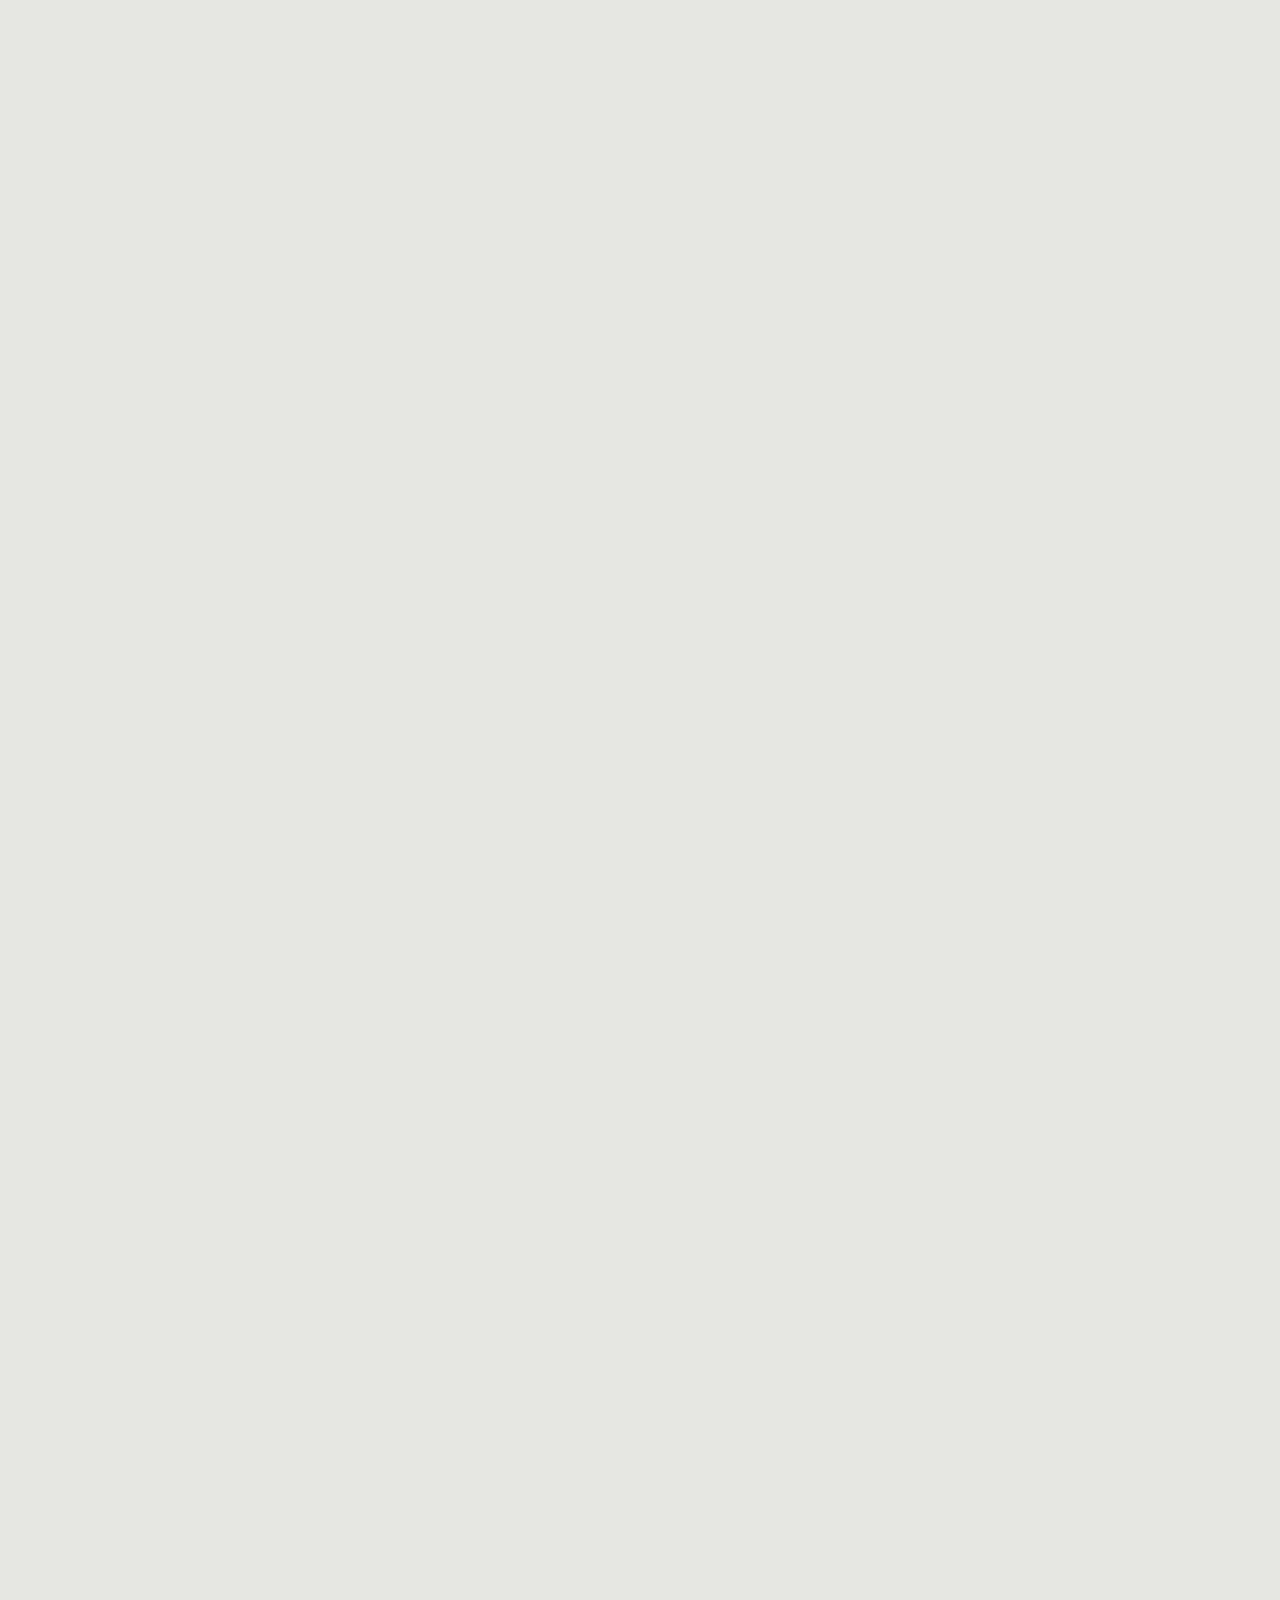
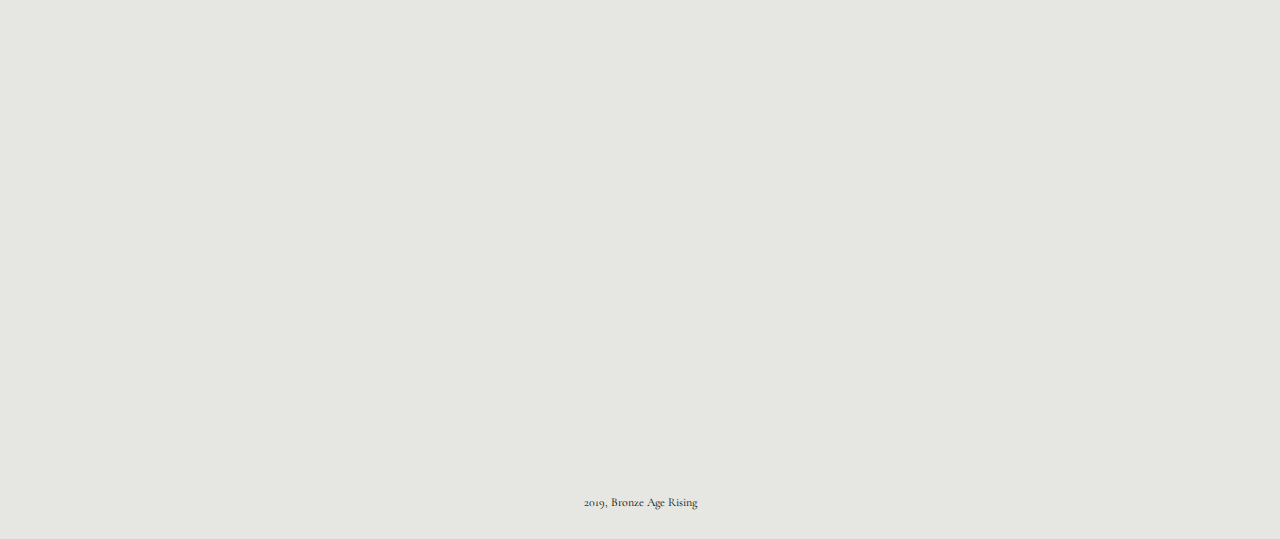
==== commit 4e8dede6: "committed" ====
--- a/body.html
+++ b/body.html
@@ -71,7 +71,7 @@
 		
 		<div id="footer">
 	
-			<p>&copy; 2019, Bronze Age Rising</p>
+			<p> 2019, Bronze Age Rising</p>
 	
 		</div>
 	
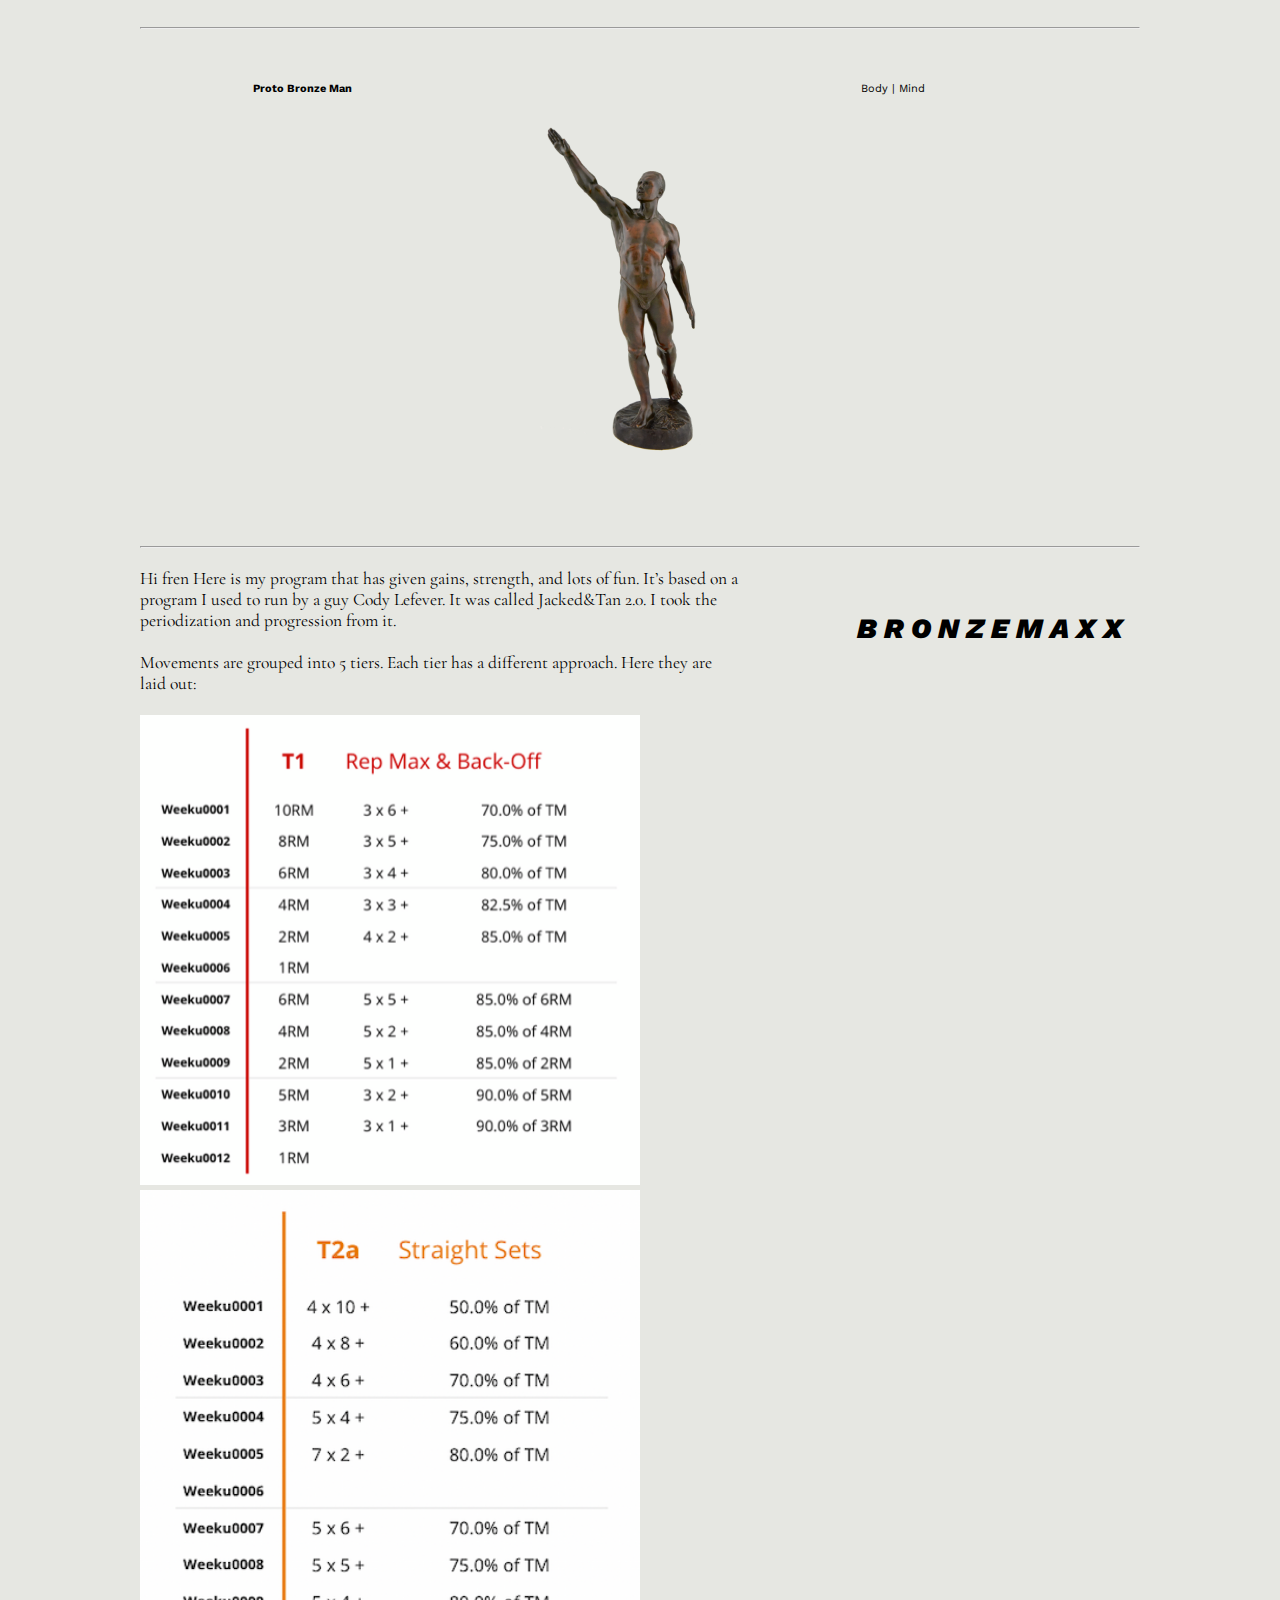
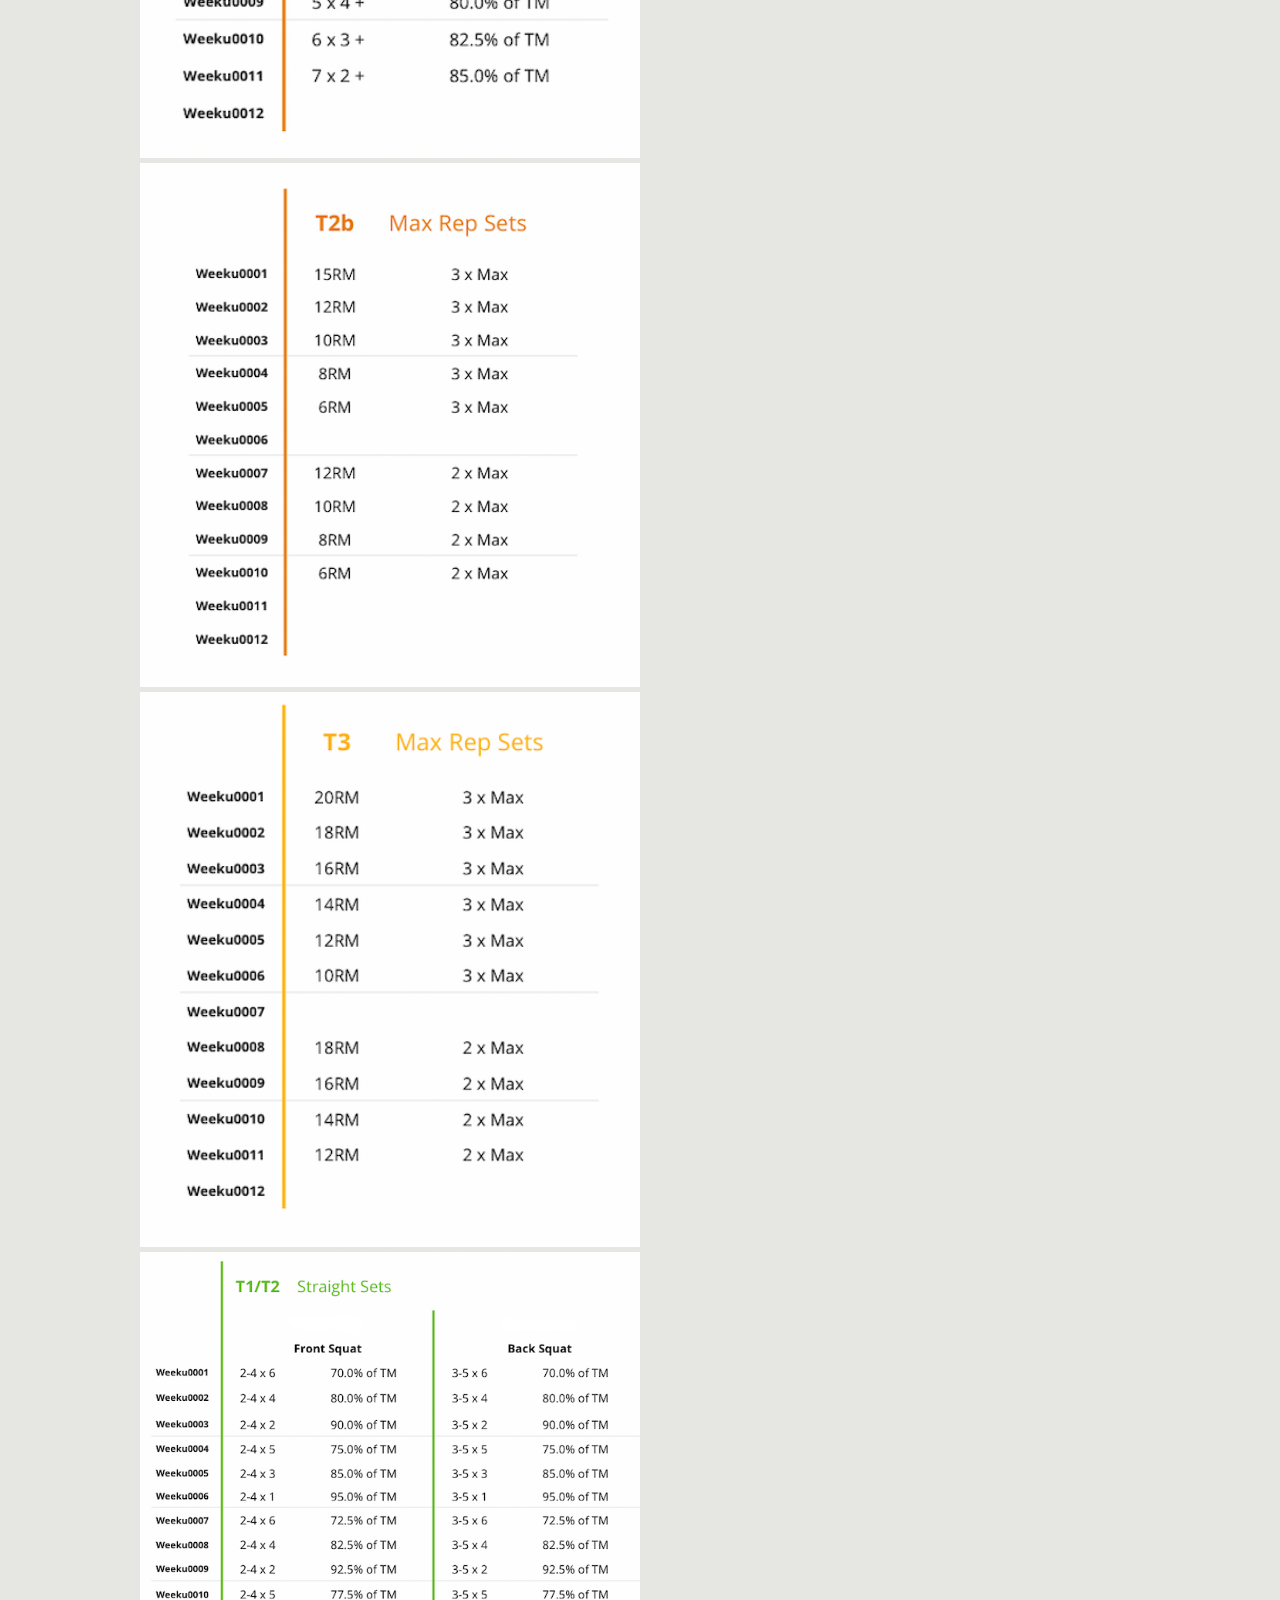
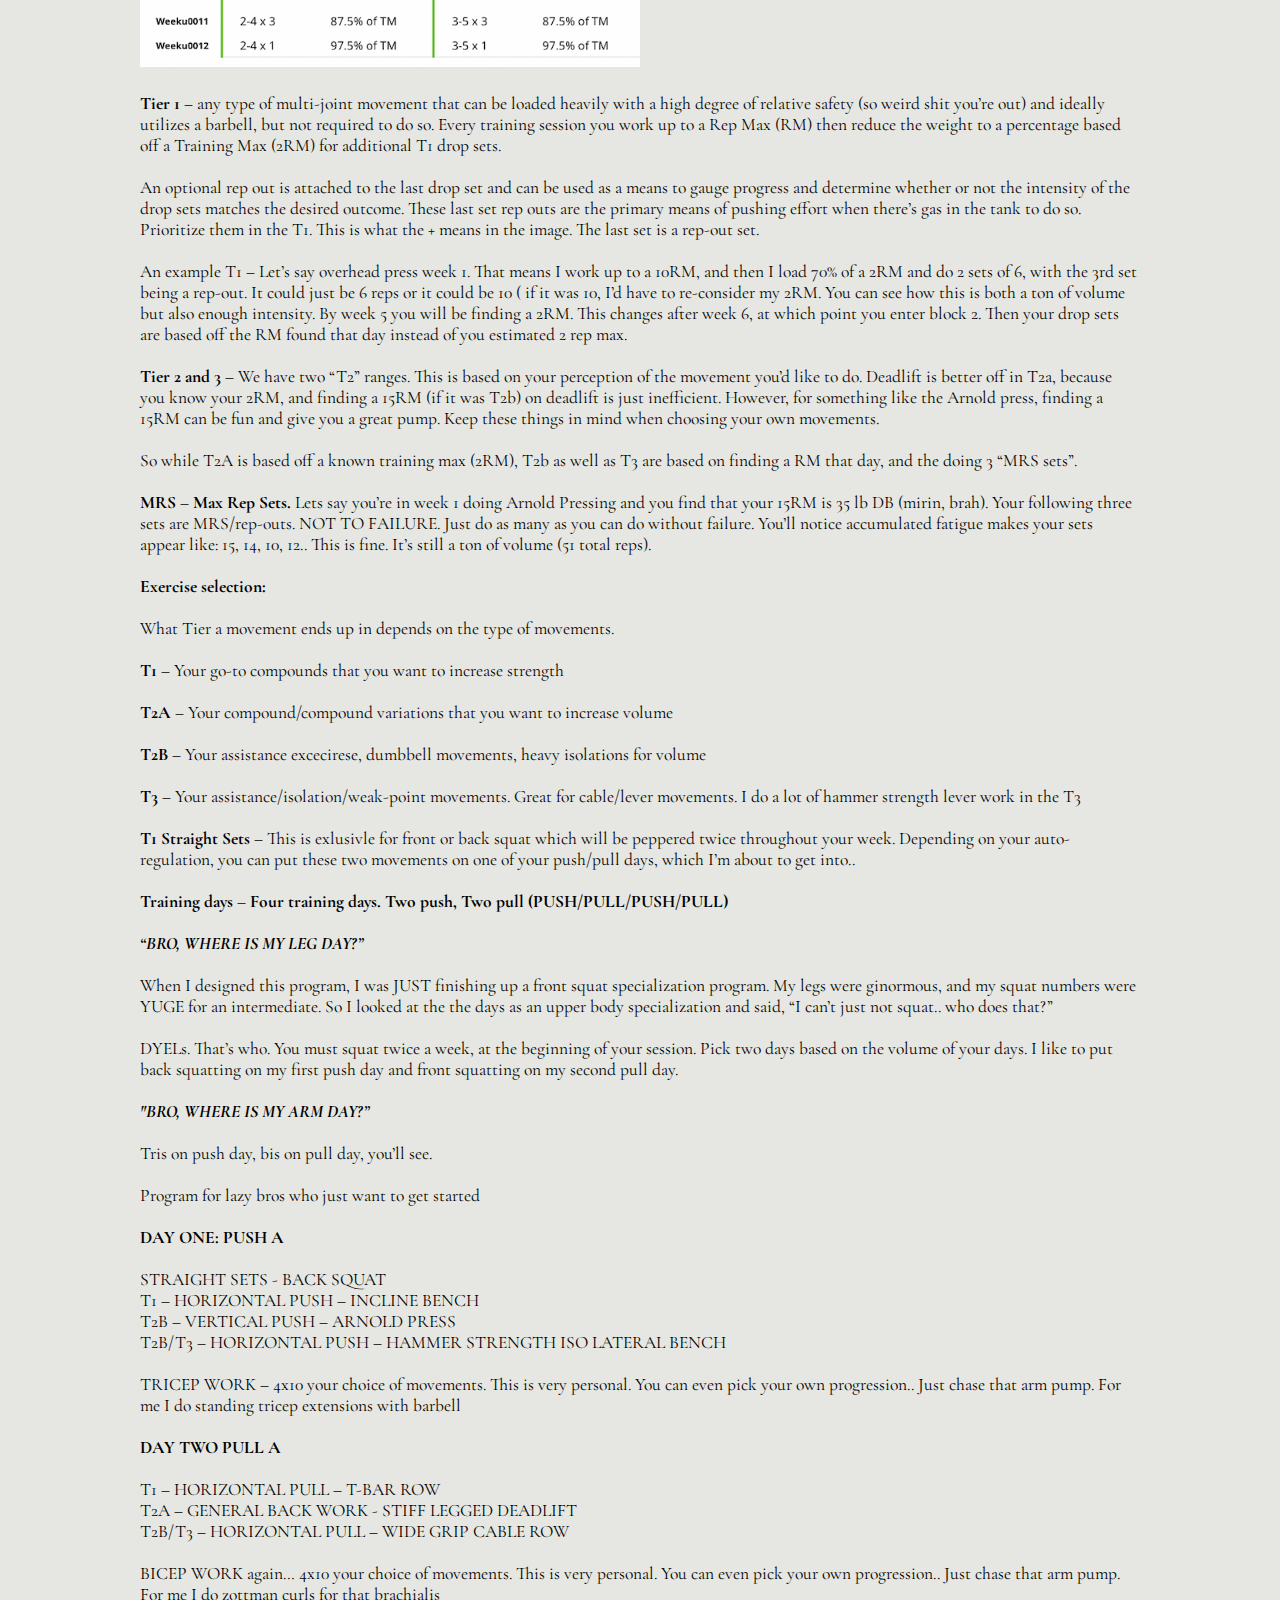
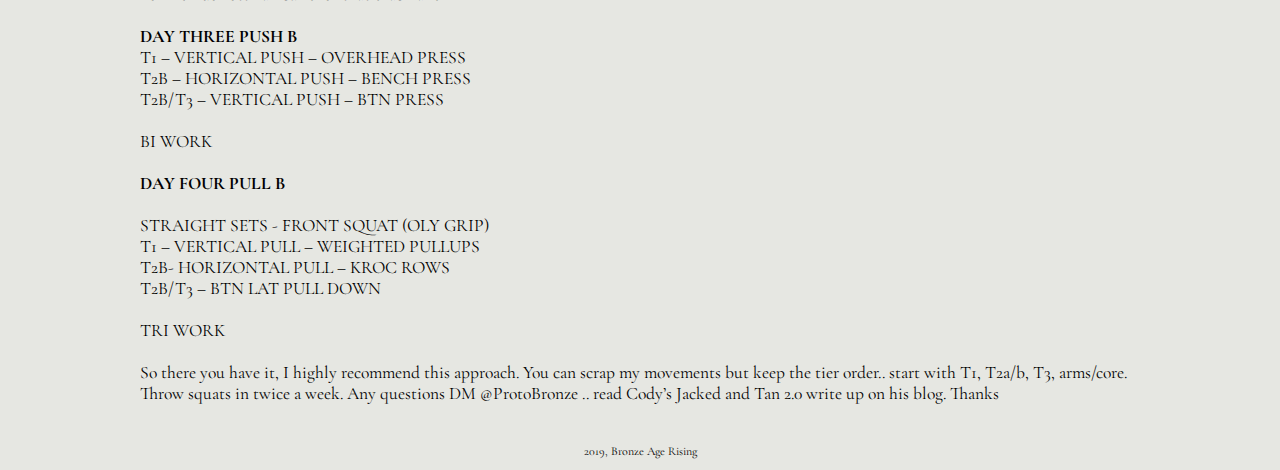
==== commit ceaac97b: "committed" ====
--- a/body.html
+++ b/body.html
@@ -11,7 +11,7 @@
     
     </head>
     
-    <body>
+    <body id="bod">
         <div id="container">
         
             <hr>
@@ -22,6 +22,7 @@
 				 <img class="olympic" width=200 src="images/olympic.png" alt="olympic" />
                 
                 <h1><a href="index.html">Proto Bronze Man</a></h1>
+               
 				 
 				 <div id="navi">
             
@@ -40,9 +41,9 @@
                  
 				<div id="text">
                 
-                <h2><b><em></em></b> </h2>
+                <h2><b><em>B R O N Z E M A X X</em></b> </h2>
                     
-                    <p><em></em></p>
+                    
                     
                    
                     
@@ -50,10 +51,98 @@
                 
                   <div id="content">
         
-                 
-				<div id="pdff">
-                
-                    <embed src="images/bronze.pdf" width="1000" height="5500" type="application/pdf">
+                 <p>
+                     
+Hi fren
+
+Here is my program that has given gains, strength, and lots of fun. It’s based on a program I used to run by a guy Cody Lefever. It was called Jacked&Tan 2.0. I took the periodization and progression from it.<br><br>
+
+Movements are grouped into 5 tiers. Each tier has a different approach. Here they are laid out: <br><br>
+                     
+                     <img class="t1" width=500 src="images/t1.png" alt="t1" /> <Br>
+                     <img class="t2a" width=500 src="images/t2a.png" alt="t2a" /><br>
+                     <img class="t2b" width=500 src="images/t2b.png" alt="t2b" /><br>
+                     <img class="t3" width=500 src="images/t3.png" alt="t3" /><br>
+                     <img class="squat" width=500 src="images/squat.png" alt="squat" /><br><br>
+                     <b>Tier 1</b> – any type of multi-joint movement that can be loaded heavily with a high degree of relative safety (so weird shit you’re out) and ideally utilizes a barbell, but not required to do so. Every training session you work up to a Rep Max (RM) then reduce the weight to a percentage based off a Training Max (2RM) for additional T1 drop sets. <br><br>
+
+An optional rep out is attached to the last drop set and can be used as a means to gauge progress and determine whether or not the intensity of the drop sets matches the desired outcome. These last set rep outs are the primary means of pushing effort when there’s gas in the tank to do so. Prioritize them in the T1. This is what the + means in the image. The last set is a rep-out set.<br><br>
+
+An example T1 – Let’s say overhead press week 1. That means I work up to a 10RM, and then I load 70% of a 2RM and do 2 sets of 6, with the 3rd set being a rep-out. It could just be 6 reps or it could be 10 ( if it was 10, I’d have to re-consider my 2RM. You can see how this is both a ton of volume but also enough intensity. By week 5 you will be finding a 2RM. This changes after week 6, at which point you enter block 2. Then your drop sets are based off the RM found that day instead of you estimated 2 rep max.<br><br>
+                     
+                     <b>Tier 2 and 3</b> – We have two “T2” ranges. This is based on your perception of the movement you’d like to do. Deadlift is better off in T2a, because you know your 2RM, and finding a 15RM (if it was T2b) on deadlift is just inefficient. However, for something like the Arnold press, finding a 15RM can be fun and give you a great pump. Keep these things in mind when choosing your own movements.<br><br>
+
+So while T2A is based off a known training max (2RM), T2b as well as T3 are based on finding a RM that day, and the doing 3 “MRS sets”. <br><br>
+
+                     <b>MRS – Max Rep Sets.</b> Lets say you’re in week 1 doing Arnold Pressing and you find that your 15RM is 35 lb DB (mirin, brah). Your following three sets are MRS/rep-outs. NOT TO FAILURE. Just do as many as you can do without failure. You’ll notice accumulated fatigue makes your sets appear like: 15, 14, 10, 12.. This is fine. It’s still a ton of volume (51 total reps).<br><br>
+
+                     <b>Exercise selection:</b> <br><br>
+
+What Tier a movement ends up in depends on the type of movements.<br><br>
+
+                     <b>T1</b> – Your go-to compounds that you want to increase strength <br><br>
+
+                     <b>T2A</b> – Your compound/compound variations that you want to increase volume<br><br>
+
+                     <b>T2B</b> – Your assistance excecirese, dumbbell movements, heavy isolations for volume<br><br>
+
+                     <b>T3</b> – Your assistance/isolation/weak-point movements. Great for cable/lever movements. I do a lot of hammer strength lever work in the T3<br><br>
+
+                     <b>T1 Straight Sets</b> – This is exlusivle  for front or back squat which will be peppered twice throughout your week. Depending on your auto-regulation, you can put these two movements on one of your push/pull days, which I’m about to get into..<br><br>
+ <b>
+     Training days – Four training days. Two push, Two pull (PUSH/PULL/PUSH/PULL)</b><br><br>
+
+                     <b><em>“BRO, WHERE IS MY LEG DAY?”</em></b><br><br>
+When I designed this program, I was JUST finishing up a front squat specialization program. My legs were ginormous, and my squat numbers were YUGE for an intermediate. So I looked at the the days as an upper body specialization and said, “I can’t just not squat.. who does that?”<br><br>
+
+DYELs. That’s who. You must squat twice a week, at the beginning of your session. Pick two days based on the volume of your days. I like to put back squatting on my first push day and front squatting on my second pull day.<br><br>
+                     <b><em>"BRO, WHERE IS MY ARM DAY?”</em></b><br><br>
+Tris on push day, bis on pull day, you’ll see.<br><br>
+
+
+
+
+Program for lazy bros who just want to get started<br><br>
+
+
+                     <b>DAY ONE: PUSH A</b><br><br>
+
+STRAIGHT SETS - BACK SQUAT<br>
+T1 – HORIZONTAL PUSH – INCLINE BENCH<br>
+T2B – VERTICAL PUSH – ARNOLD PRESS<br>
+T2B/T3 – HORIZONTAL PUSH – HAMMER STRENGTH ISO LATERAL BENCH<br><br>
+
+TRICEP WORK – 4x10 your choice of movements. This is very personal. You can even pick your own progression.. Just chase that arm pump. For me I do standing tricep extensions with barbell<br><br>
+
+                     <b>DAY TWO PULL A</b><br><br>
+
+T1 – HORIZONTAL PULL – T-BAR ROW<br>
+T2A – GENERAL BACK WORK - STIFF LEGGED DEADLIFT <br>
+T2B/T3 – HORIZONTAL PULL – WIDE GRIP CABLE ROW<br><br>
+
+BICEP WORK again… 4x10 your choice of movements. This is very personal. You can even pick your own progression.. Just chase that arm pump. For me I do zottman curls for that brachialis <br><br>
+
+                     <b>DAY THREE PUSH B</b><br>
+
+T1 – VERTICAL PUSH – OVERHEAD PRESS<br>
+T2B – HORIZONTAL PUSH – BENCH PRESS<br>
+T2B/T3 – VERTICAL PUSH – BTN PRESS<br><br>
+
+BI WORK<br><br>
+
+                     <b>DAY FOUR PULL B</b><br><br>
+
+STRAIGHT SETS - FRONT SQUAT (OLY GRIP)<br>
+T1 – VERTICAL PULL – WEIGHTED PULLUPS<br>
+T2B- HORIZONTAL PULL – KROC ROWS<br>
+T2B/T3 – BTN LAT PULL DOWN<br><br>
+
+TRI WORK<br><br>
+
+
+So there you have it, I highly recommend this approach. You can scrap my movements but keep the tier order.. start with T1, T2a/b, T3, arms/core. Throw squats in twice a week. Any questions DM @ProtoBronze .. read Cody’s Jacked and Tan 2.0 write up on his blog. Thanks <br>
+</p>
+				
                     
 				</div>
             
--- a/css/style.css
+++ b/css/style.css
@@ -35,6 +35,35 @@
 		    margin:44px 0 44px 0;
             
         }
+h2
+        {
+            
+			position:relative;
+            font-family: 'Work Sans', sans-serif;
+			font-size:12px;
+			height:12px;
+			width:500px;
+            color: black;
+			text-align:center;
+            border:1px;
+		    margin:44px 0 44px 0;
+            border-color:blue;
+        }
+
+#bod h2
+        {
+            
+			position:relative;
+            font-family: 'Work Sans', sans-serif;
+			font-size:28px;
+			height:28px;
+			width:500px;
+            color: black;
+			text-align:center;
+            border:1px;
+		    margin:44px 0 44px 0;
+            border-color:blue;
+        }
 
 img.olympic{
 			
@@ -81,27 +110,41 @@
 		   margin-top:20px;
 		   min-height:1000px;
         }
-		
-
-
-
-
-
+
+#bod #content
+        {
+           position:inherit;
+		   margin-top:20px;
+		   min-height:1000px;
+        }
+		
+
+
+
+
+
+#bod #text{
+			
+            position:absolute
+            float:right;
+			width:400px;
+			min-height:30px;
+			margin-bottom:10px;
+	        
+        
+        
+    }
 #text{
 			float:right;
 			width:400px;
 			min-height:800px;
 			margin-bottom:10px;
-	
-
+	     
         
         
     }
 
-#pdf{
-        border:10px;
-        border-color:blue;
-}
+
 
 li{
 	
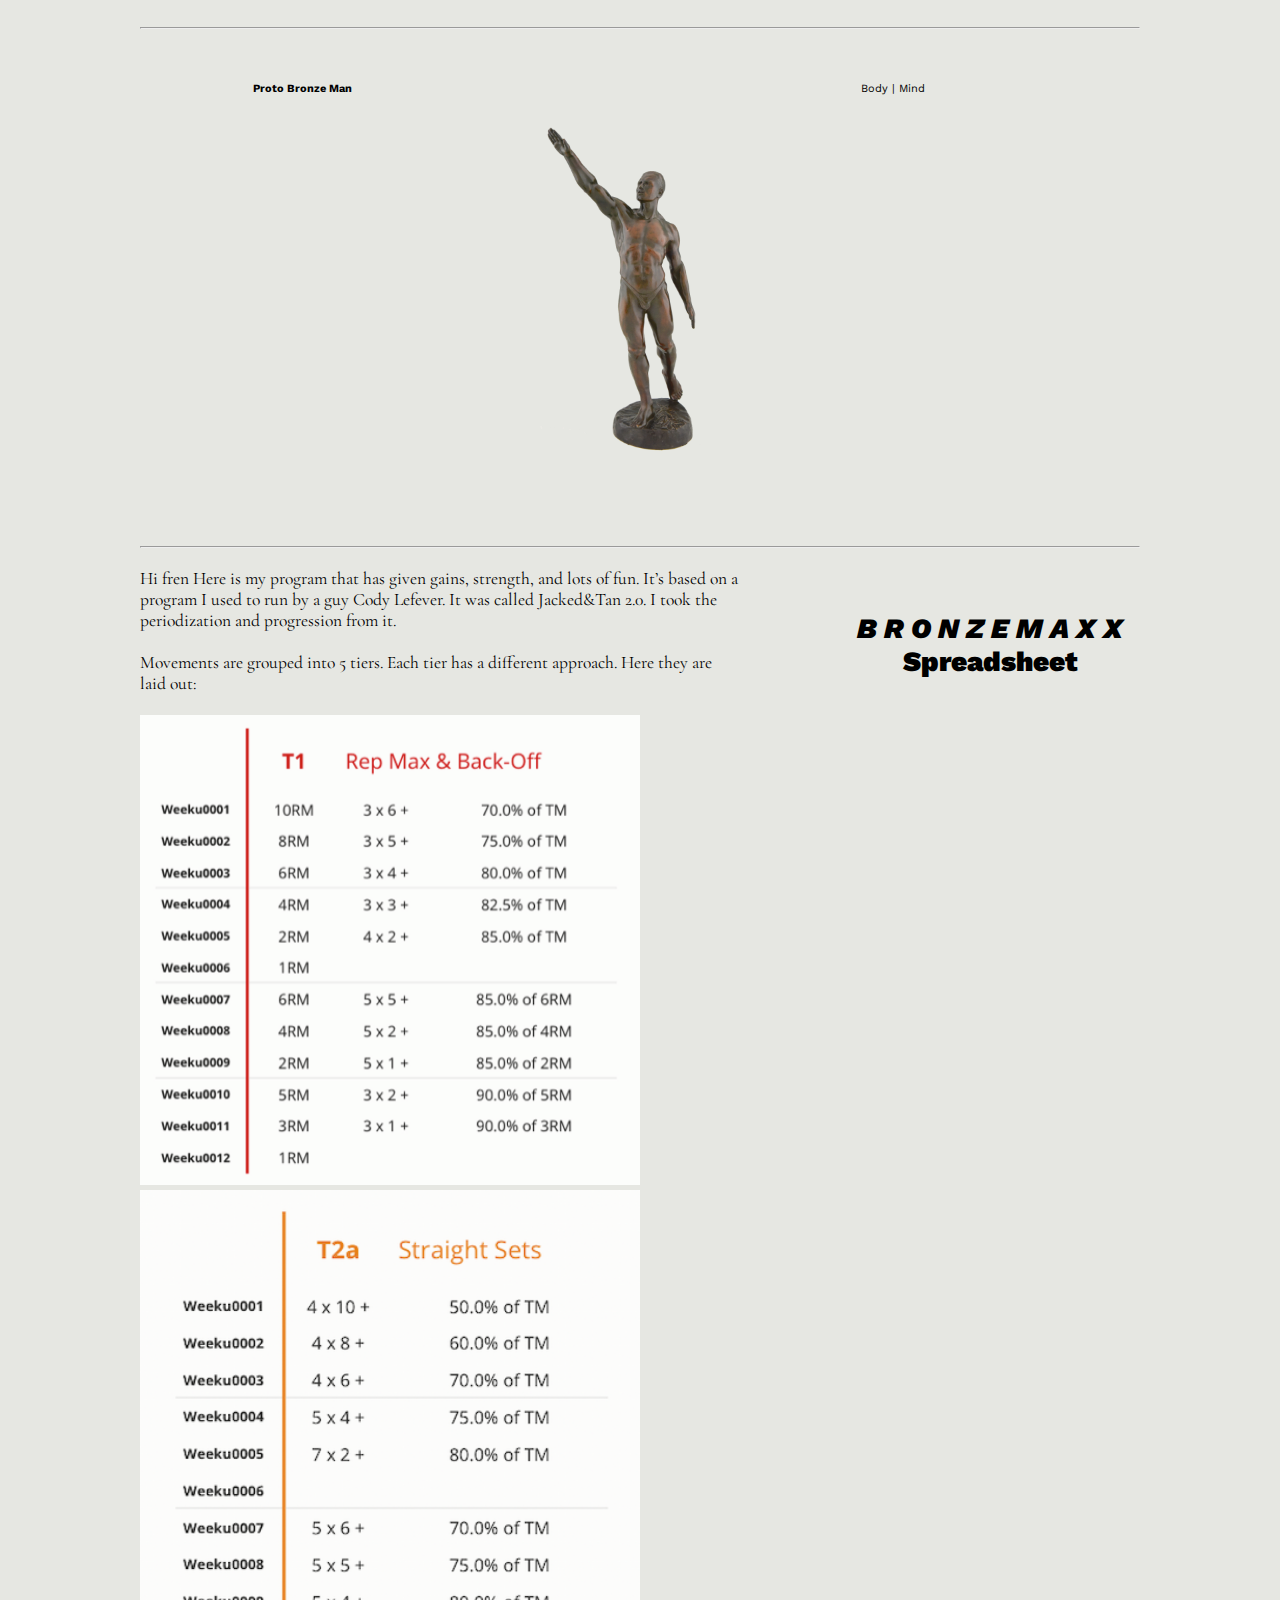
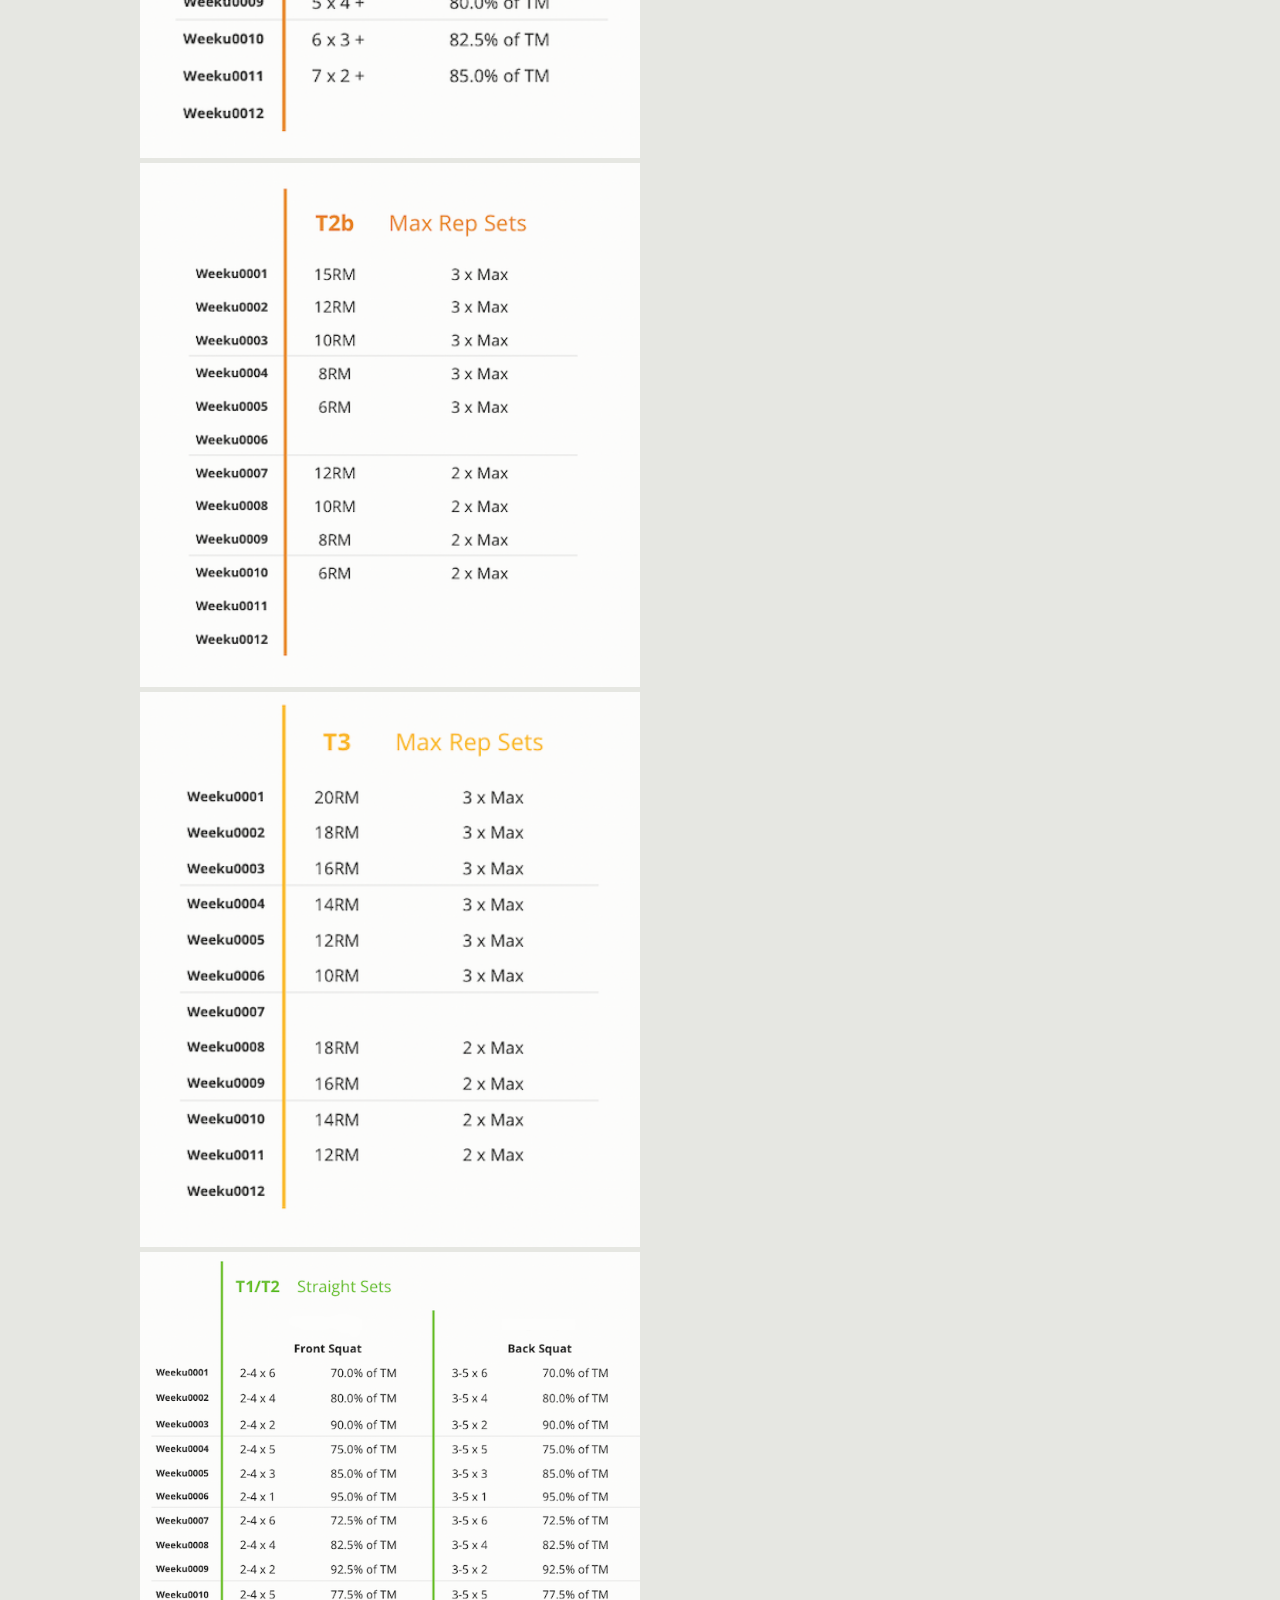
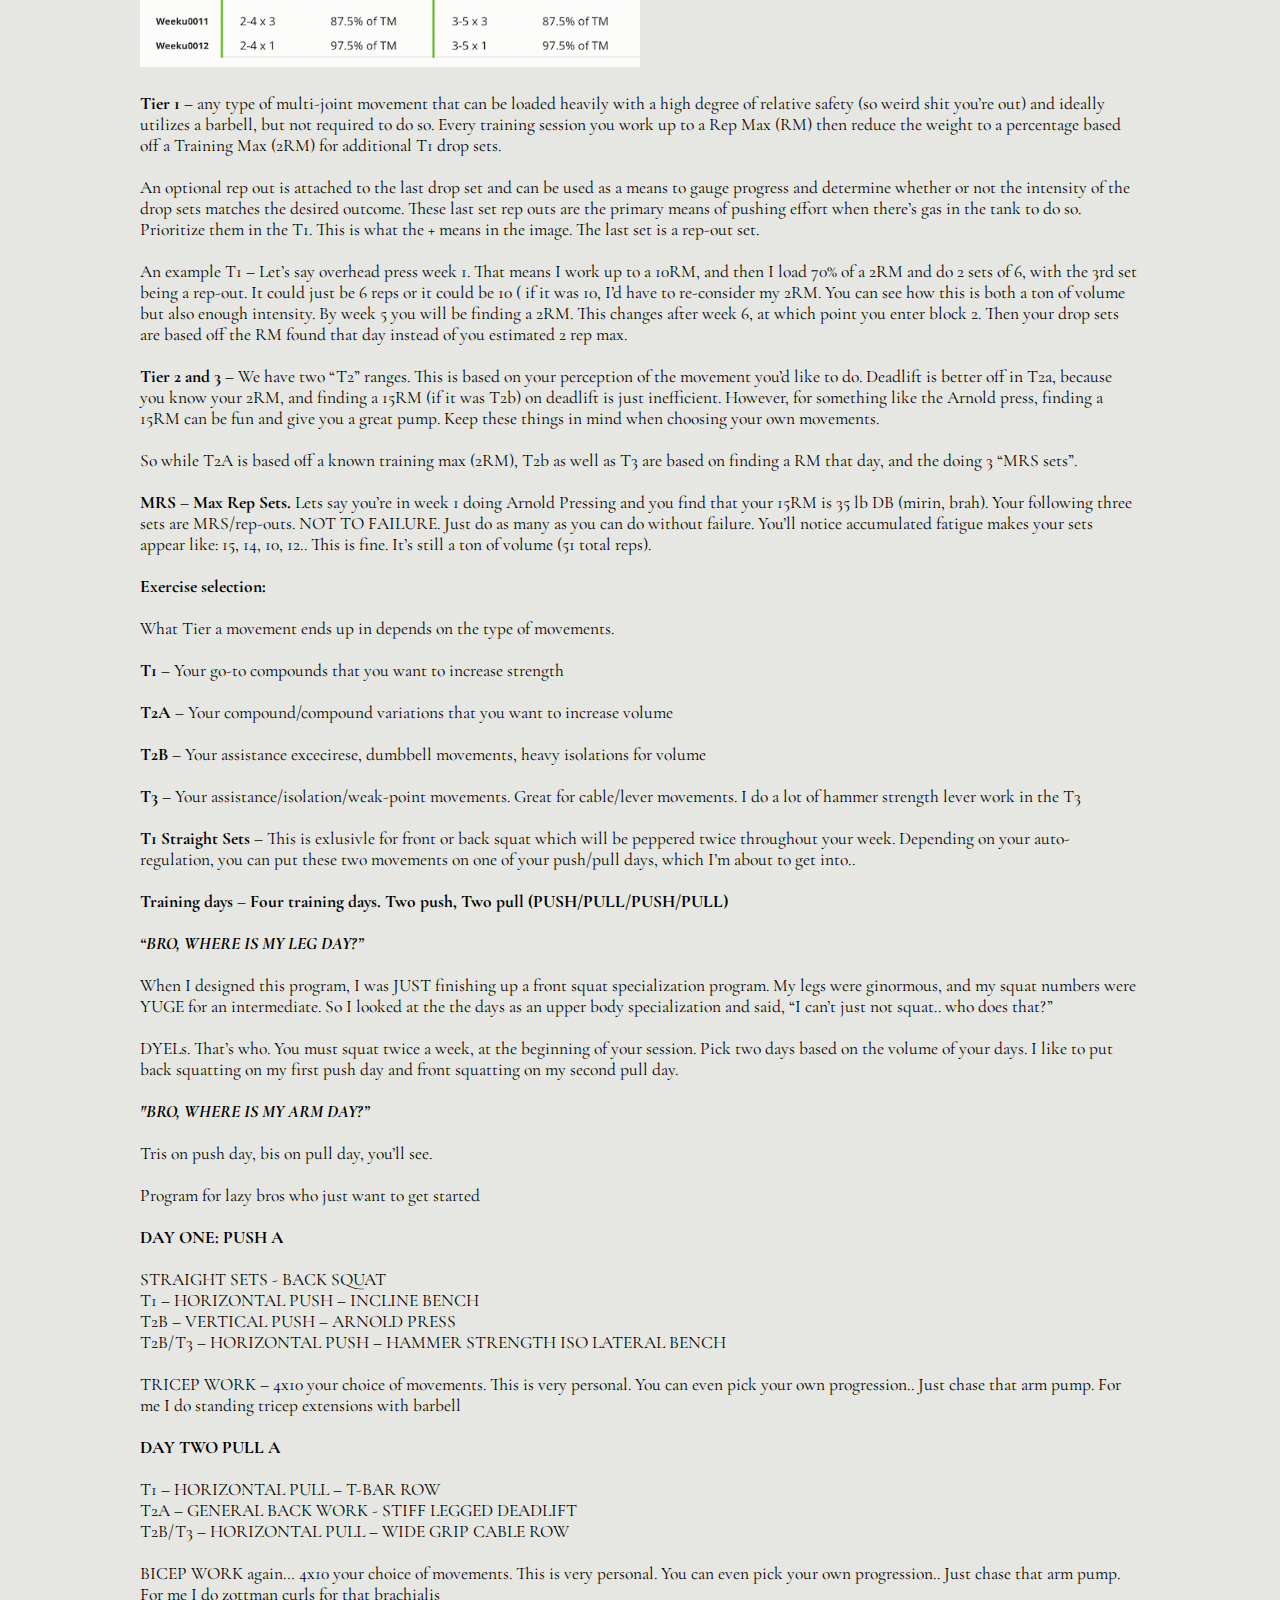
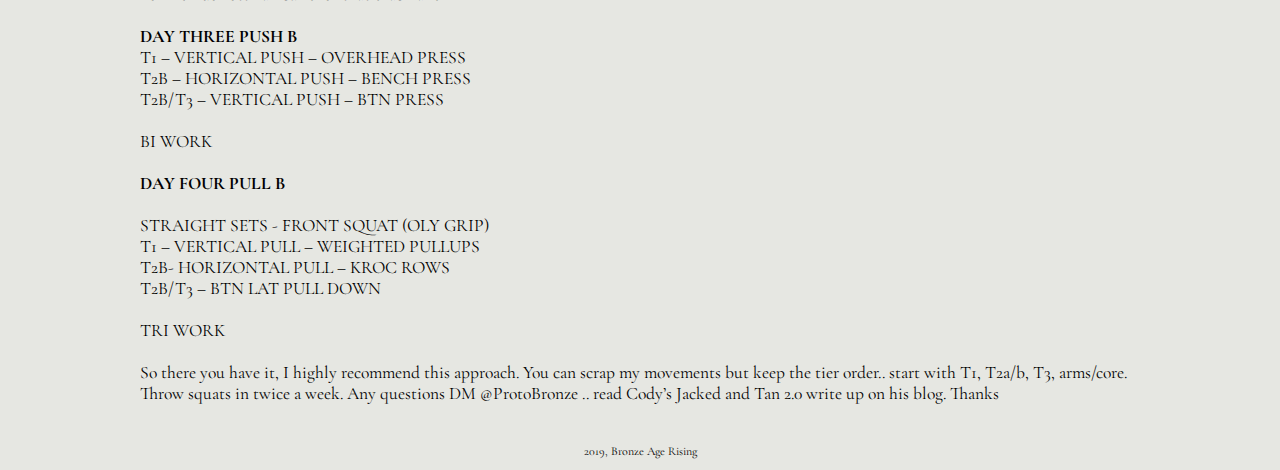
==== commit 101912a7: "committed" ====
--- a/body.html
+++ b/body.html
@@ -41,7 +41,11 @@
                  
 				<div id="text">
                 
-                <h2><b><em>B R O N Z E M A X X</em></b> </h2>
+                <h2>
+                    <b><em>B R O N Z E M A X X</em></b><br>
+                    <b><a href="B R O N Z E M A X X.xlsx" download> Spreadsheet</a></b>
+                
+                </h2>
                     
                     
                     
--- a/css/style.css
+++ b/css/style.css
@@ -74,7 +74,37 @@
 
 	
 }
-		
+
+img.t1{
+        opacity:.9;
+    filter: alpha(opacity=50);
+}
+	
+img.t2a{
+        opacity:.9;
+    
+}
+	
+img.t2b{
+        opacity:.9;
+    
+}
+	
+img.t3{
+        opacity:.9;
+    
+}
+	
+img.squat{
+        opacity:.9;
+    
+}
+
+img{
+    
+     opacity:.9;
+}
+	
 #navi 
         {
 			height:12px;
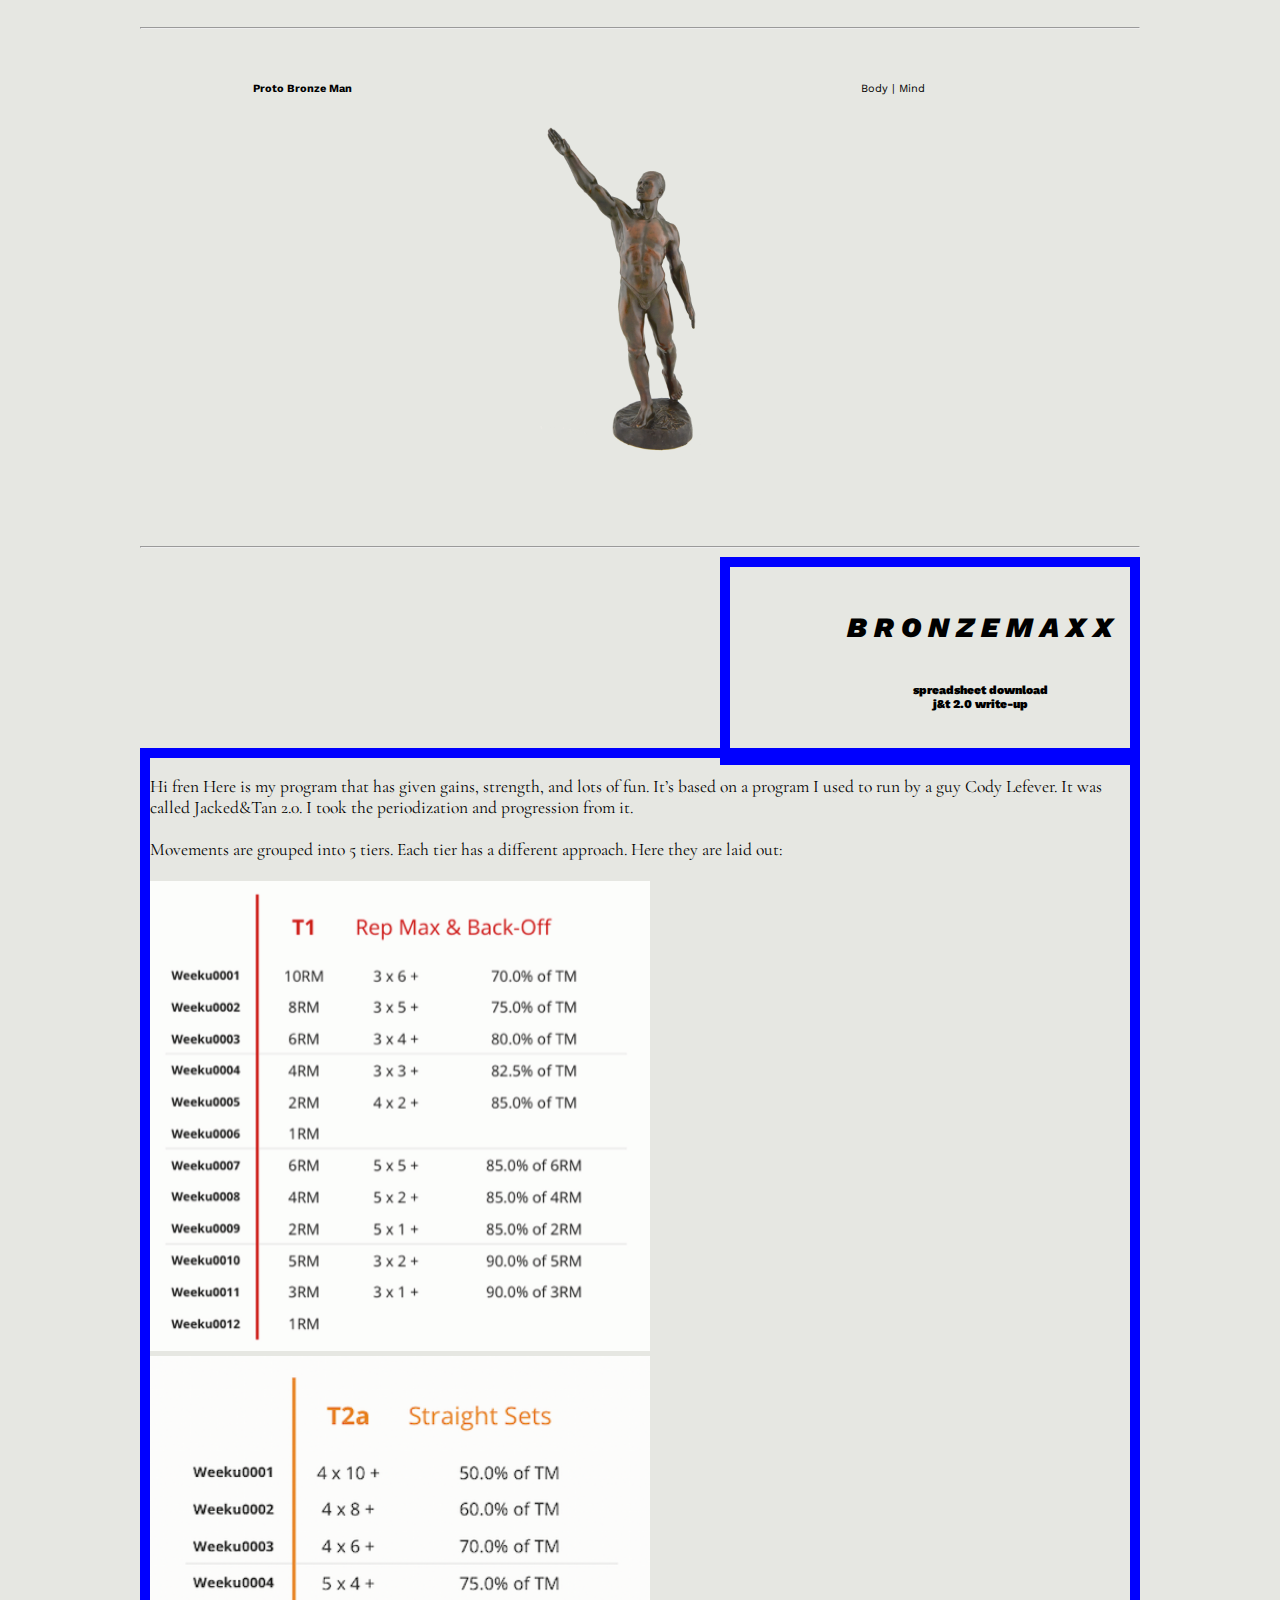
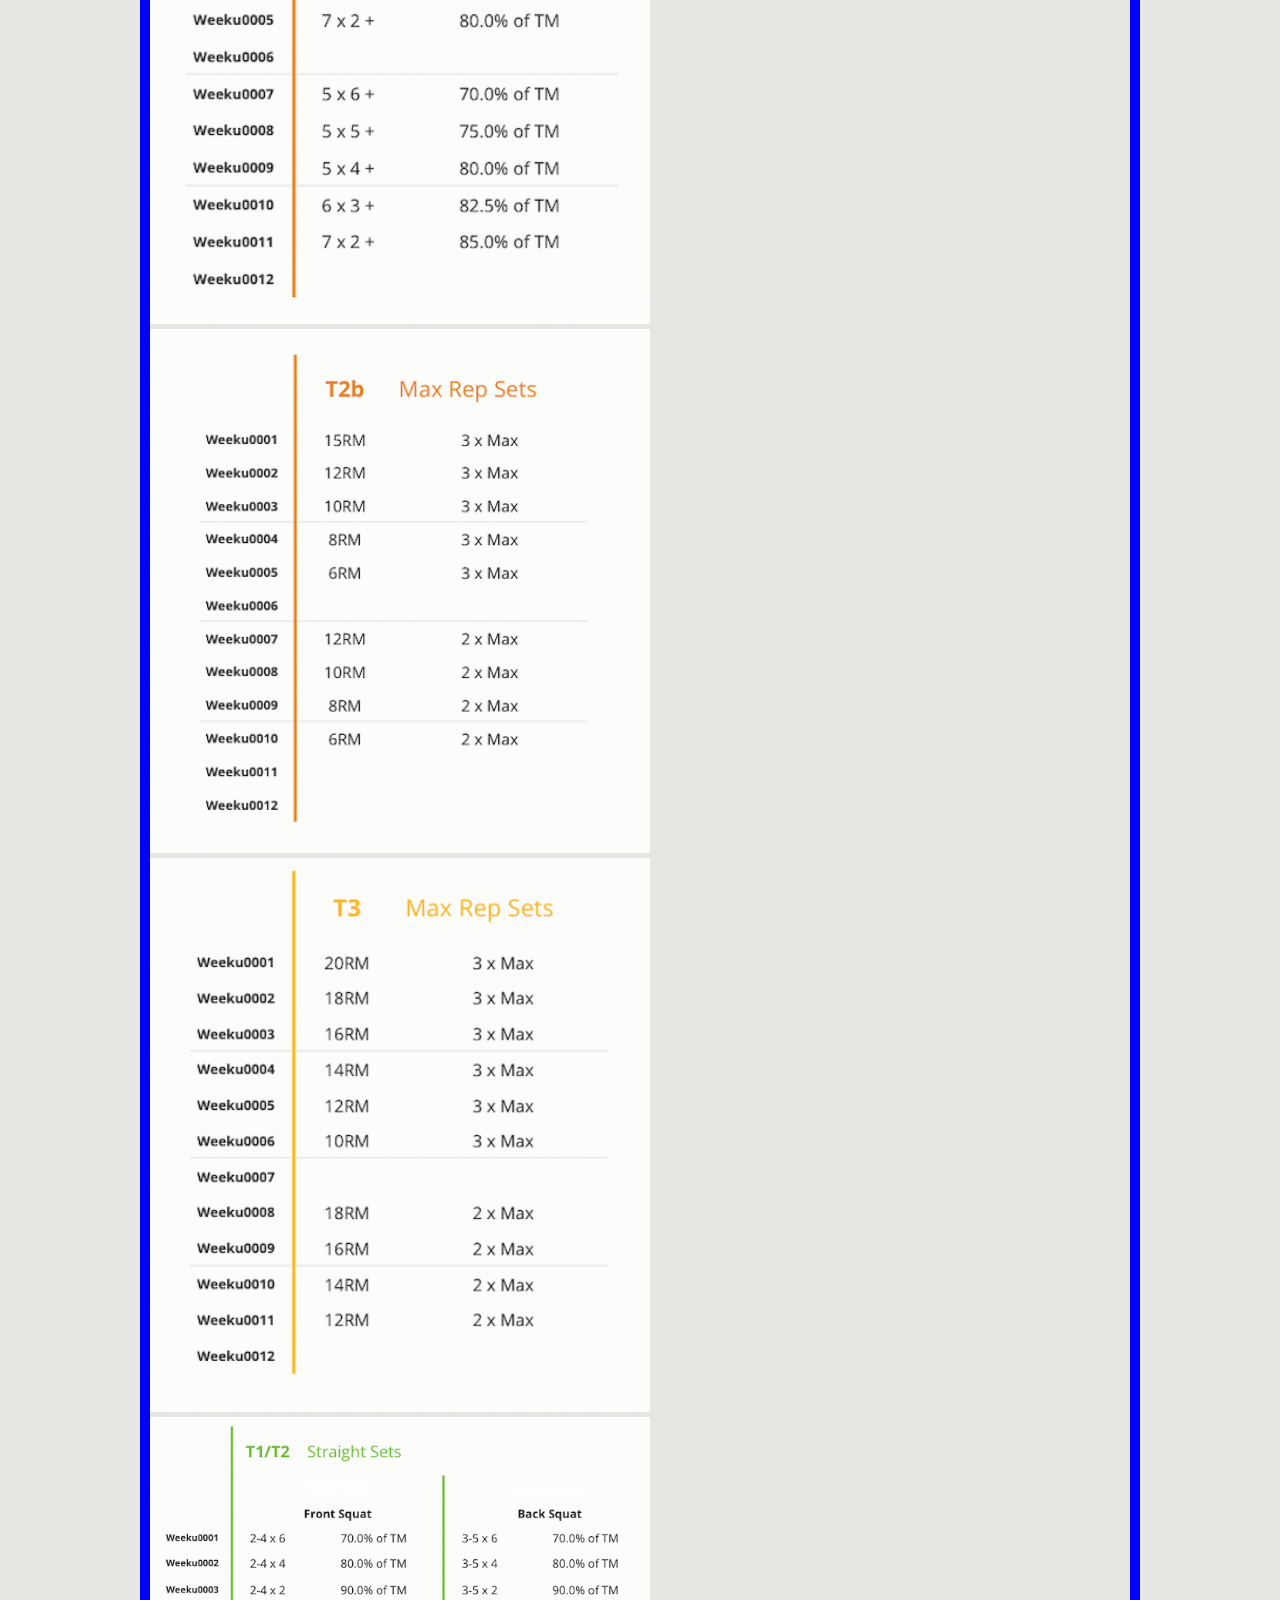
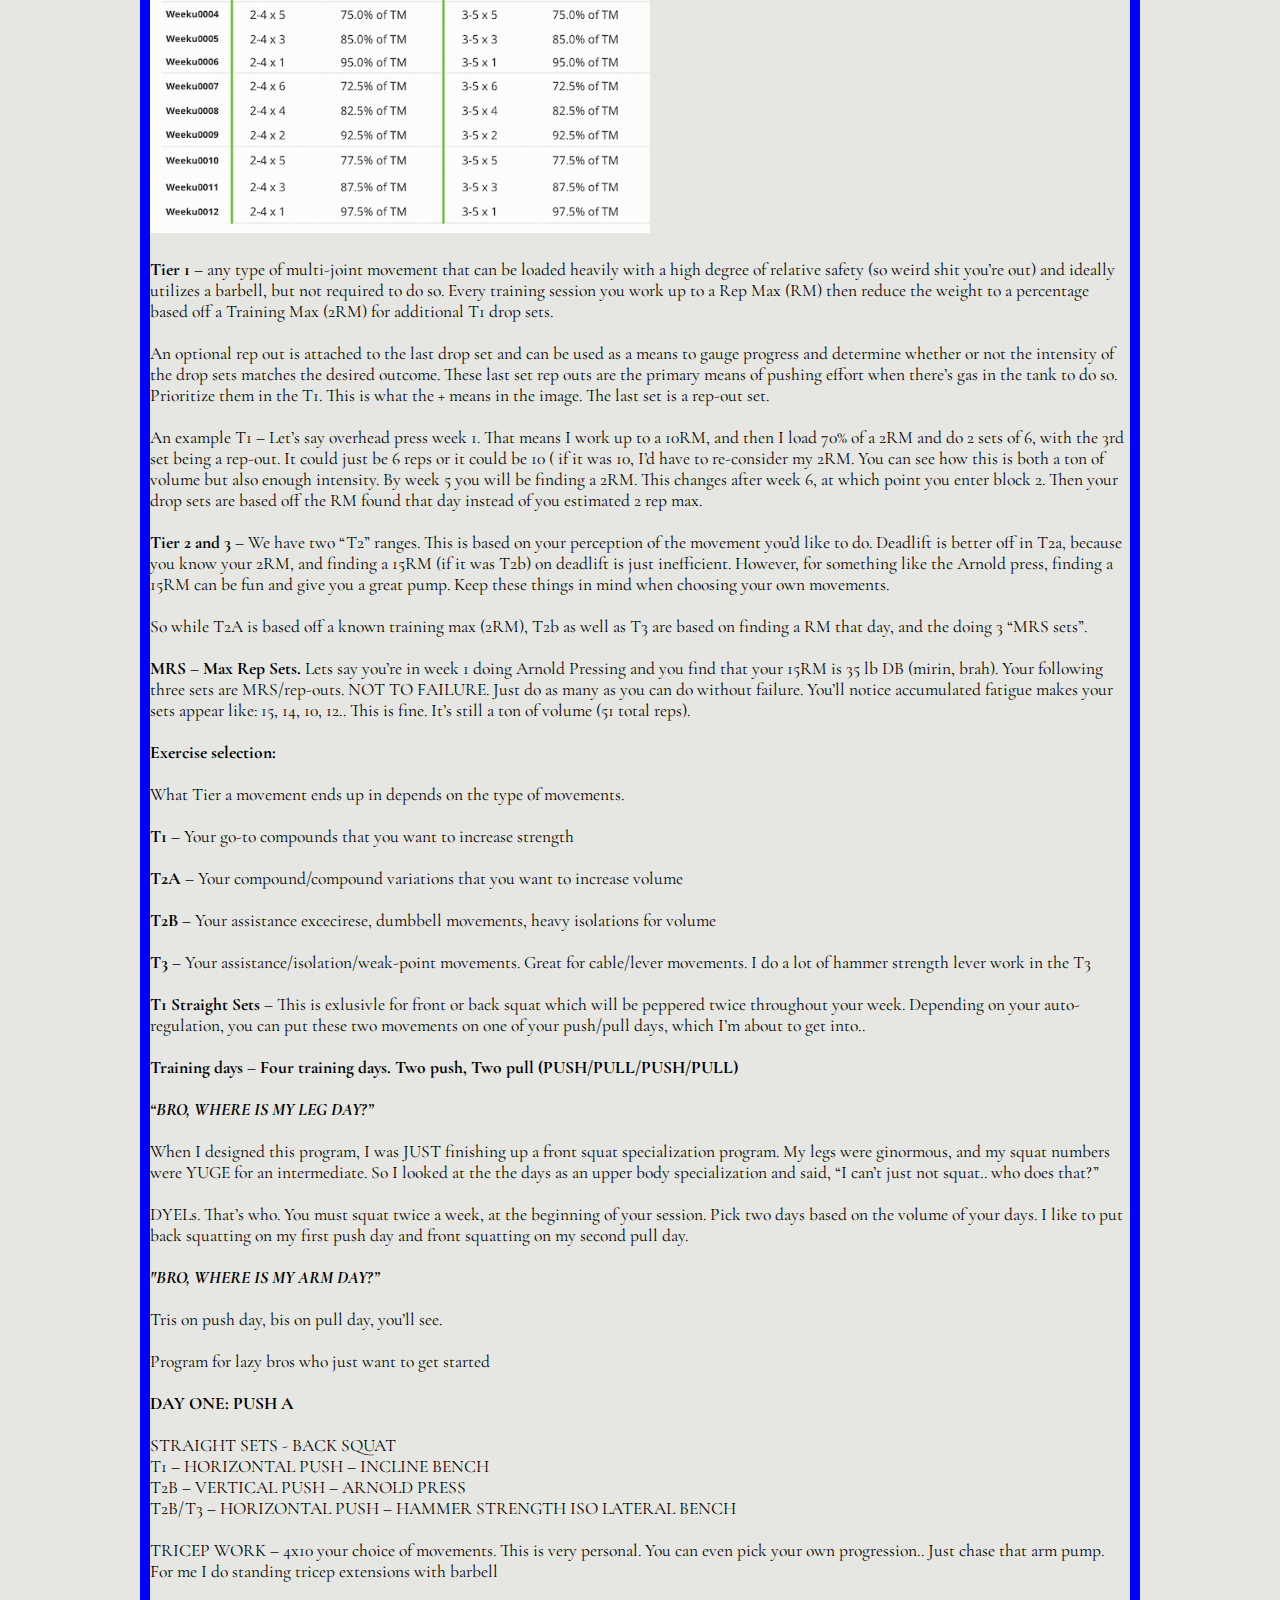
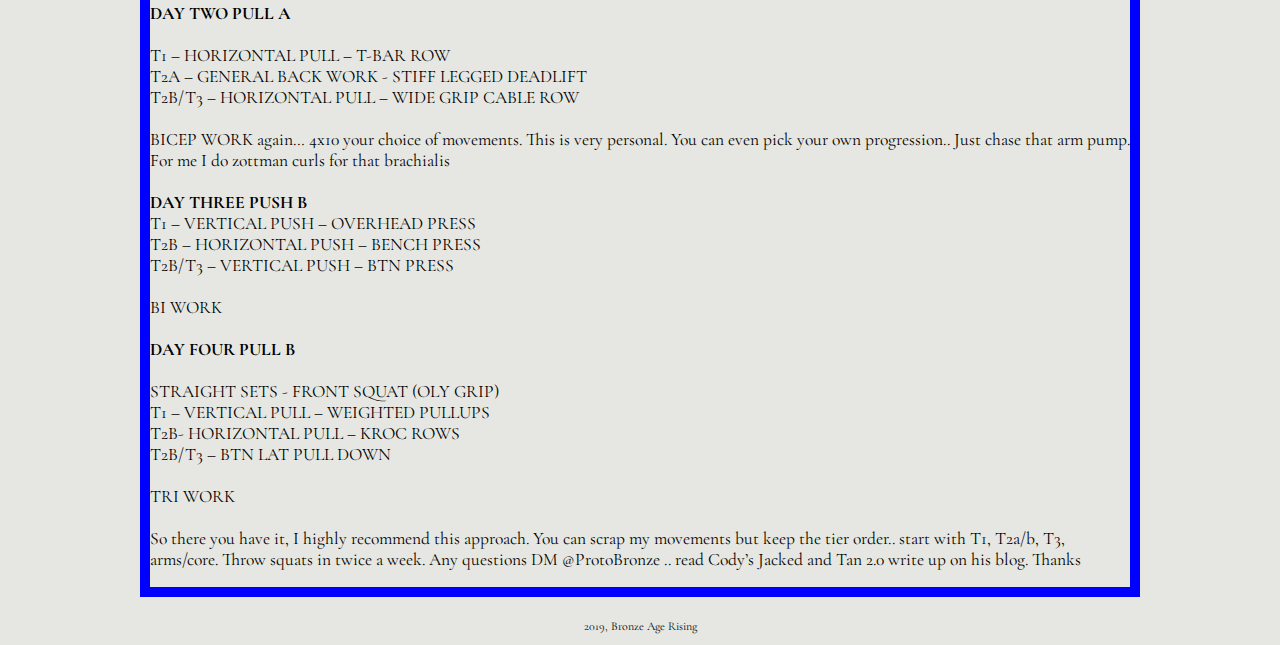
==== commit 73e7e794: "committed" ====
--- a/body.html
+++ b/body.html
@@ -36,24 +36,30 @@
             
             <hr>
             
-            <div id="content">
-        
-                 
-				<div id="text">
+            <div id="text">
                 
                 <h2>
                     <b><em>B R O N Z E M A X X</em></b><br>
-                    <b><a href="B R O N Z E M A X X.xlsx" download> Spreadsheet</a></b>
+                    
                 
                 </h2>
+                <h3>
+                <b><a href="BRONZEMAXX.xlsx" download>spreadsheet download</a></b><br>
+                <b><a href="http://swoleateveryheight.blogspot.com/2016/07/jacked-tan-20.html" download>j&t 2.0 write-up</a></b><br>
+                </h3>
                     
                     
                     
                    
                     
 				</div>
+            
+            <div id="content">
+        
+                 
+				
                 
-                  <div id="content">
+                  <div>
         
                  <p>
                      
--- a/css/style.css
+++ b/css/style.css
@@ -38,7 +38,7 @@
 h2
         {
             
-			position:relative;
+			position:absolute;
             font-family: 'Work Sans', sans-serif;
 			font-size:12px;
 			height:12px;
@@ -64,6 +64,22 @@
 		    margin:44px 0 44px 0;
             border-color:blue;
         }
+
+#bod h3
+        {
+            
+			position:relative;
+            font-family: 'Work Sans', sans-serif;
+			font-size:12px;
+			height:28px;
+			width:500px;
+            color: black;
+			text-align:center;
+            border:1px;
+		    margin:44px 0 44px 0;
+            border-color:blue;
+        }
+
 
 img.olympic{
 			
@@ -144,8 +160,9 @@
 #bod #content
         {
            position:inherit;
-		   margin-top:20px;
+		   margin-top:200px;
 		   min-height:1000px;
+            border:10px solid blue;
         }
 		
 
@@ -155,11 +172,12 @@
 
 #bod #text{
 			
-            position:absolute
+            
             float:right;
 			width:400px;
 			min-height:30px;
 			margin-bottom:10px;
+            border:10px solid blue;
 	        
         
         
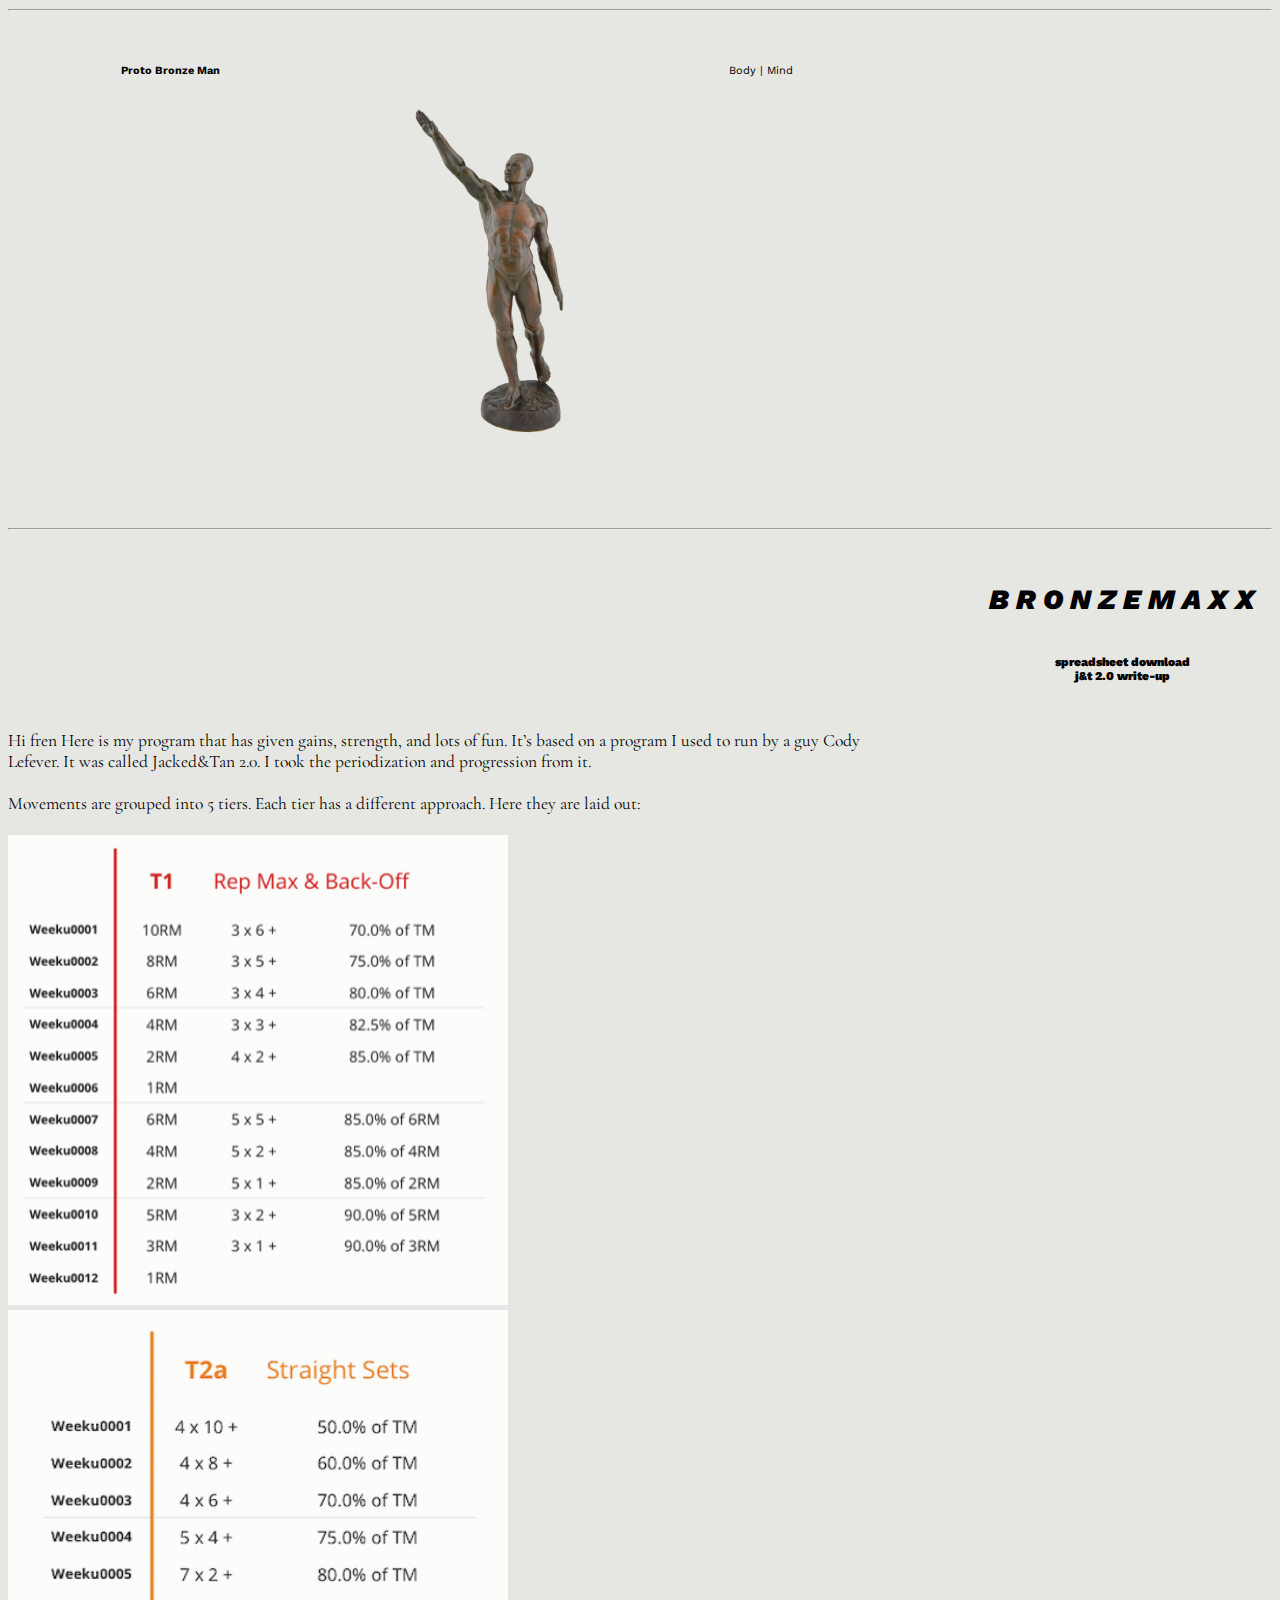
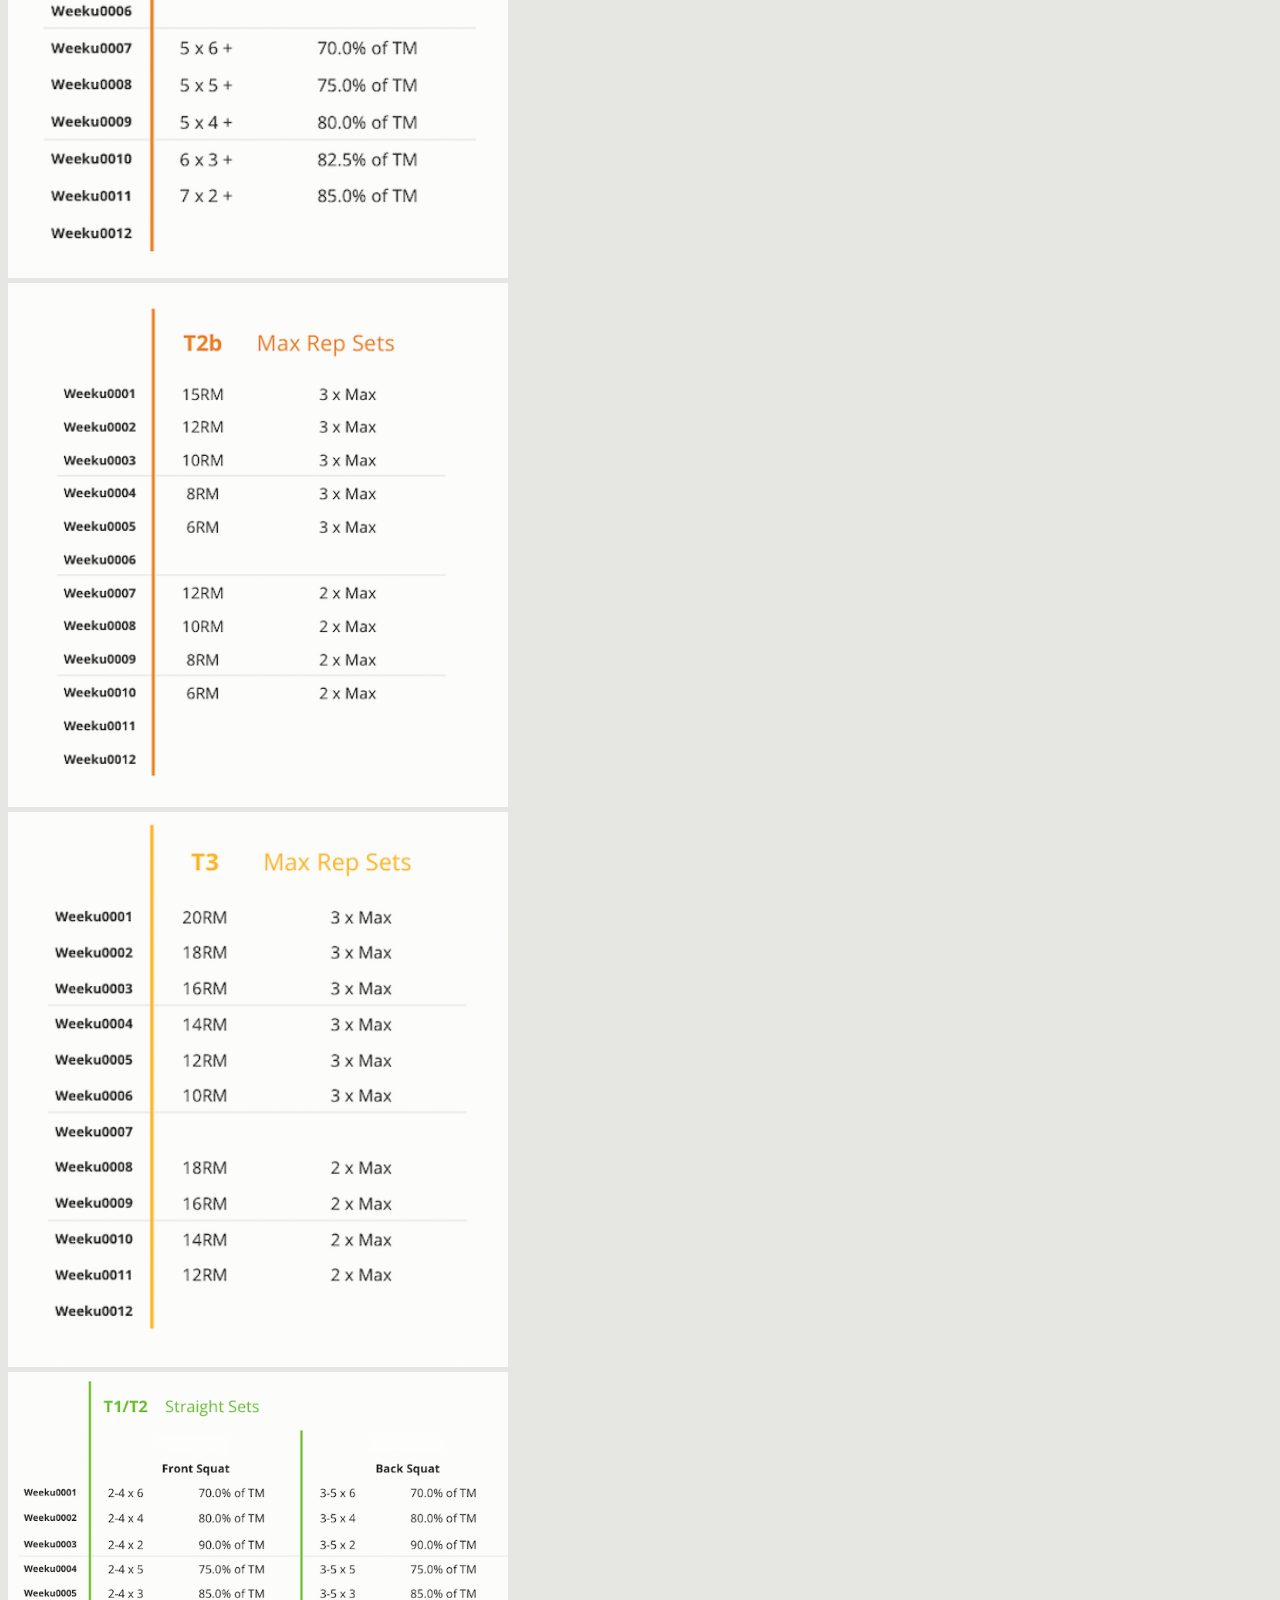
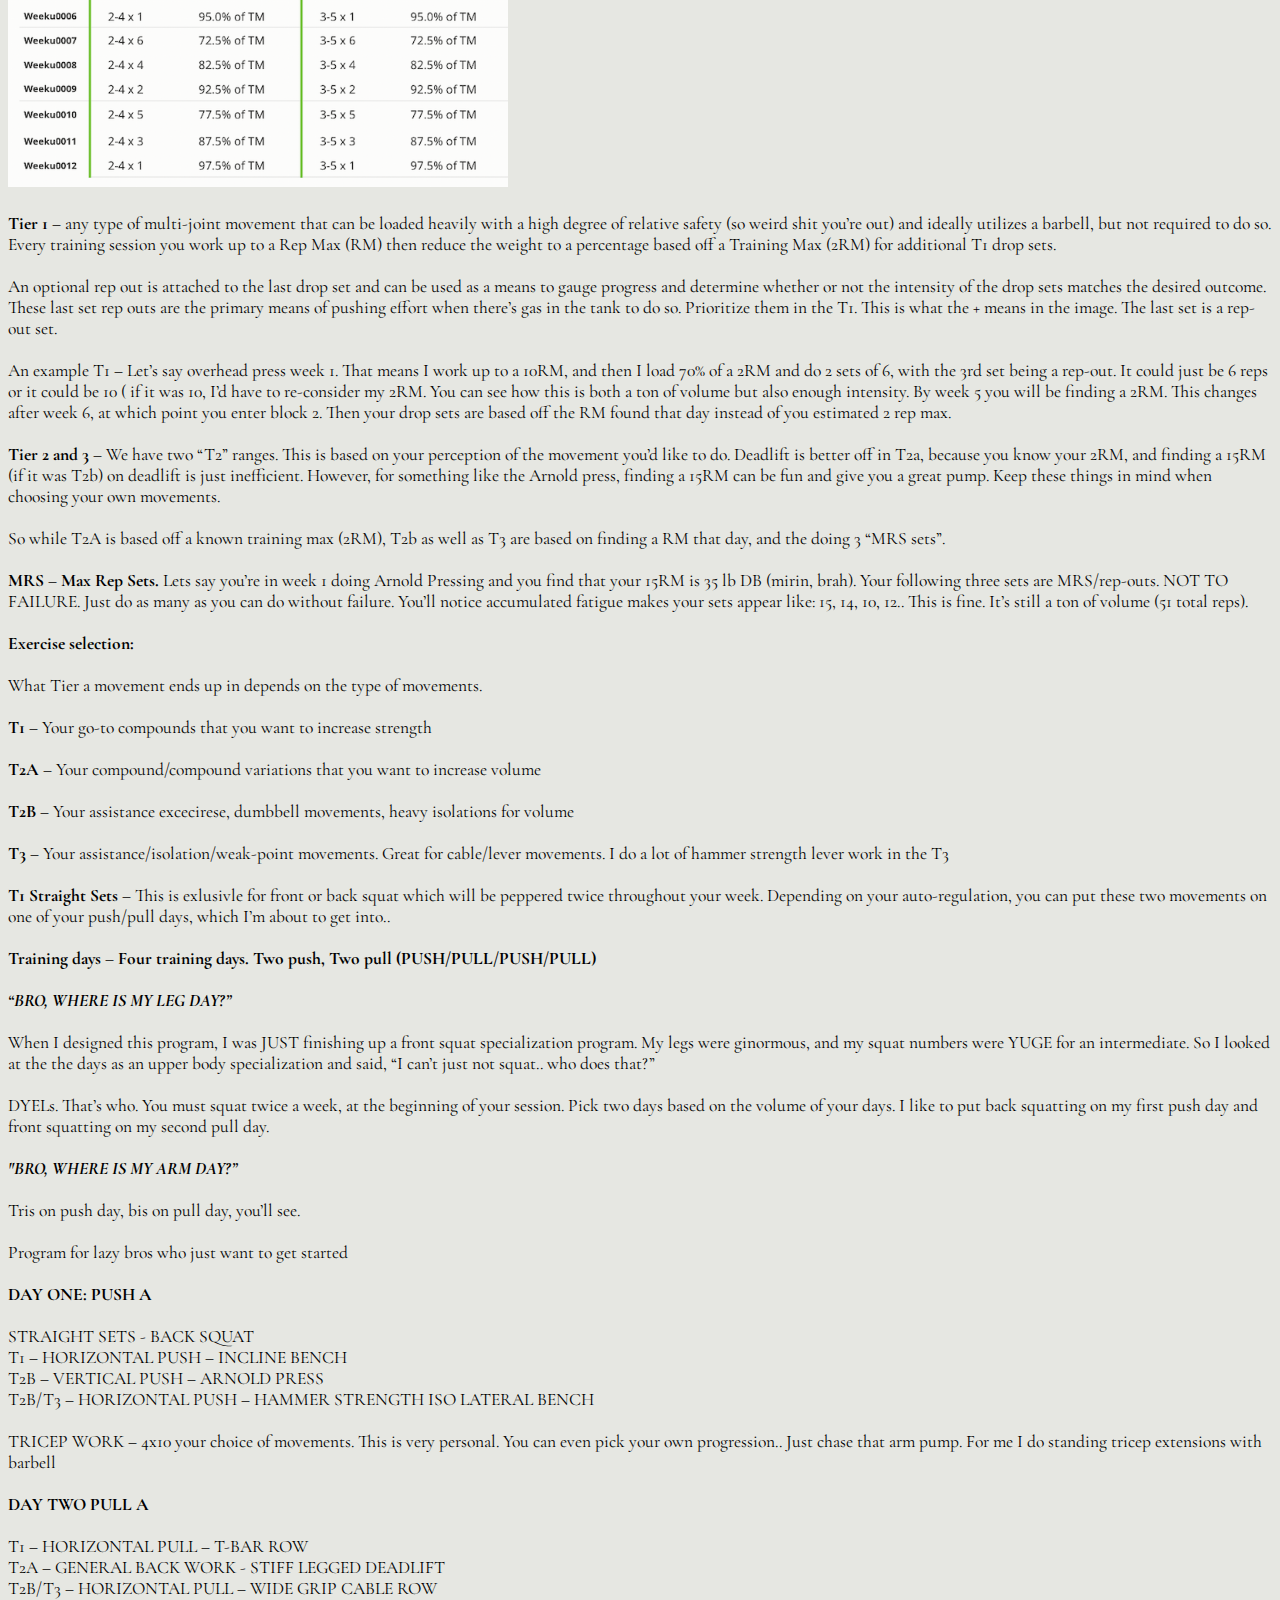
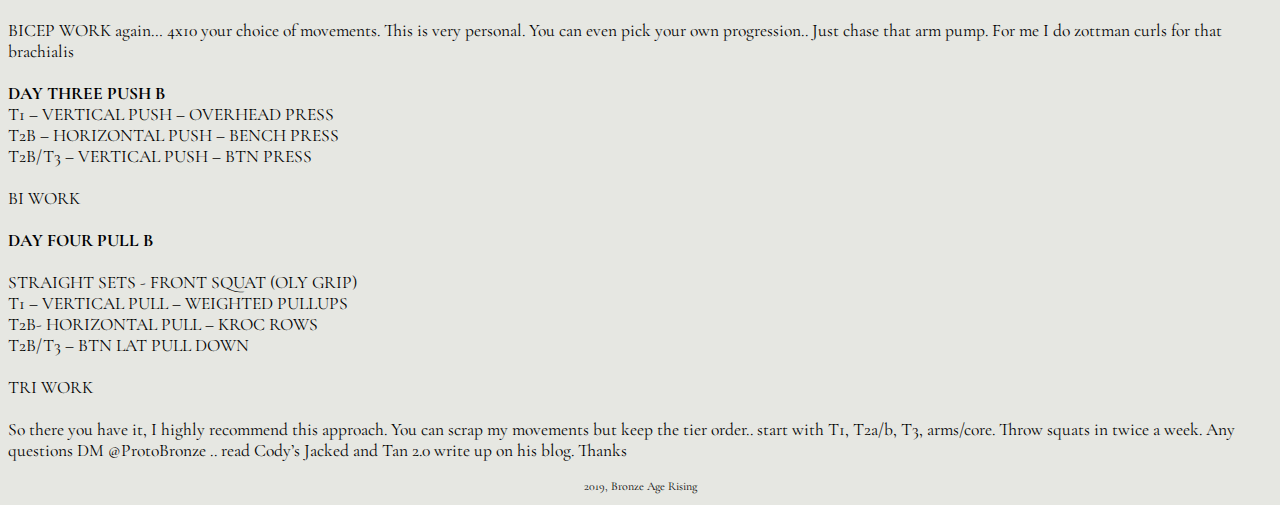
==== commit 6262dada: "committed" ====
--- a/body.html
+++ b/body.html
@@ -5,7 +5,7 @@
     <head>
 	<link href="https:\\fonts.googleapis.com/css?family=Cormorant+Garamond:500,500i,700,700i|Work+Sans:6--" rel="stylesheet">
     <meta charset="utf-8">
-    <title>Proto Bronze Man</title>
+    <title>ProtoBronze</title>
     <link rel="stylesheet" type="text/css" href="css/style.css"/>
     
     
--- a/css/style.css
+++ b/css/style.css
@@ -4,8 +4,9 @@
         {
             position:relative;
 			margin:0 auto;
-            width:1000px;
-            padding:10px;
+            width:100%;
+            height:100%;
+            padding:0px;
 			
 
         }
@@ -31,23 +32,23 @@
 			width:150px;
             color: black;
 			text-align:center;
-            border:1px;
+         
 		    margin:44px 0 44px 0;
             
         }
 h2
         {
             
-			position:absolute;
+			position:relative;
             font-family: 'Work Sans', sans-serif;
 			font-size:12px;
 			height:12px;
 			width:500px;
             color: black;
 			text-align:center;
-            border:1px;
-		    margin:44px 0 44px 0;
-            border-color:blue;
+         
+		    margin:44px 0 44px 0;
+           
         }
 
 #bod h2
@@ -60,9 +61,9 @@
 			width:500px;
             color: black;
 			text-align:center;
-            border:1px;
-		    margin:44px 0 44px 0;
-            border-color:blue;
+           
+		    margin:44px 0 44px 0;
+           
         }
 
 #bod h3
@@ -75,10 +76,17 @@
 			width:500px;
             color: black;
 			text-align:center;
-            border:1px;
-		    margin:44px 0 44px 0;
-            border-color:blue;
-        }
+           
+		    margin:44px 0 44px 0;
+            
+        }
+
+#splash{
+            position:relative;
+            margin-top:20px;
+            min-height:1000px;
+    
+}
 
 
 img.olympic{
@@ -90,6 +98,16 @@
 
 	
 }
+
+img.jsplash{
+        display: block;
+  margin-left: auto;
+  margin-right: auto;
+ 
+        
+}
+
+
 
 img.t1{
         opacity:.9;
@@ -132,8 +150,7 @@
 			text-align:center;
 			margin:44px 0 44px 0;
             
-           
-            
+    
 			
 
         }
@@ -162,7 +179,7 @@
            position:inherit;
 		   margin-top:200px;
 		   min-height:1000px;
-            border:10px solid blue;
+            
         }
 		
 
@@ -177,7 +194,7 @@
 			width:400px;
 			min-height:30px;
 			margin-bottom:10px;
-            border:10px solid blue;
+           
 	        
         
         
@@ -199,34 +216,6 @@
 			margin:10px;
 }
 
-#chsepic{
-			float:left;
-			width:400px;
-			height:500px;
-			margin-bottom:10px;
-	
-}
-#schools{
-			float:right;
-			width:400px;
-			min-height:800px;
-			margin-bottom:10px;
-}
-
-#e30pic{
-			float:left;
-			width:400px;
-			height:500px;
-			margin-bottom:10px;
-}
-
-#hobbielist{
-			float:right;
-			width:400px;
-			min-height:800px;
-			margin-bottom:10px;
-	
-}
 
 
 a:link 
@@ -257,4 +246,5 @@
 	position:relative;
 	text-align:center;
 	font-size:12px;
-}+}
+
